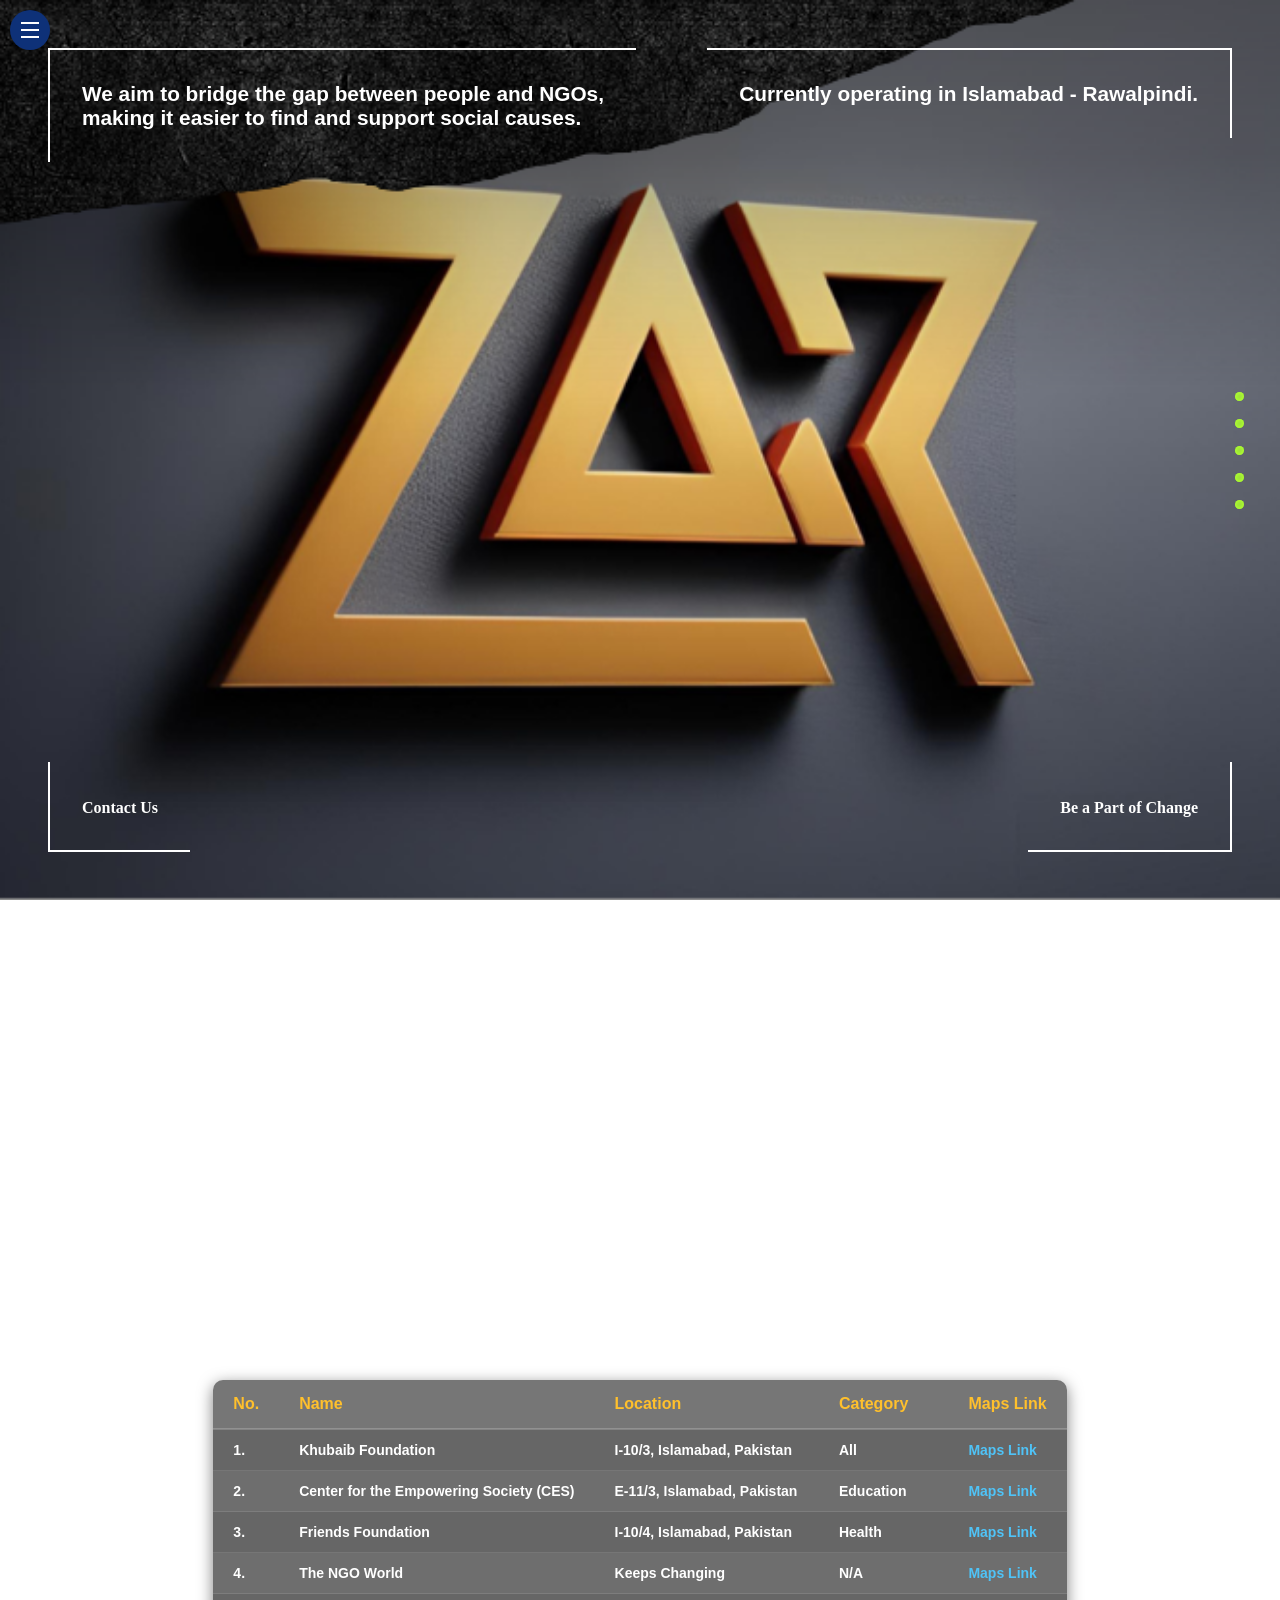
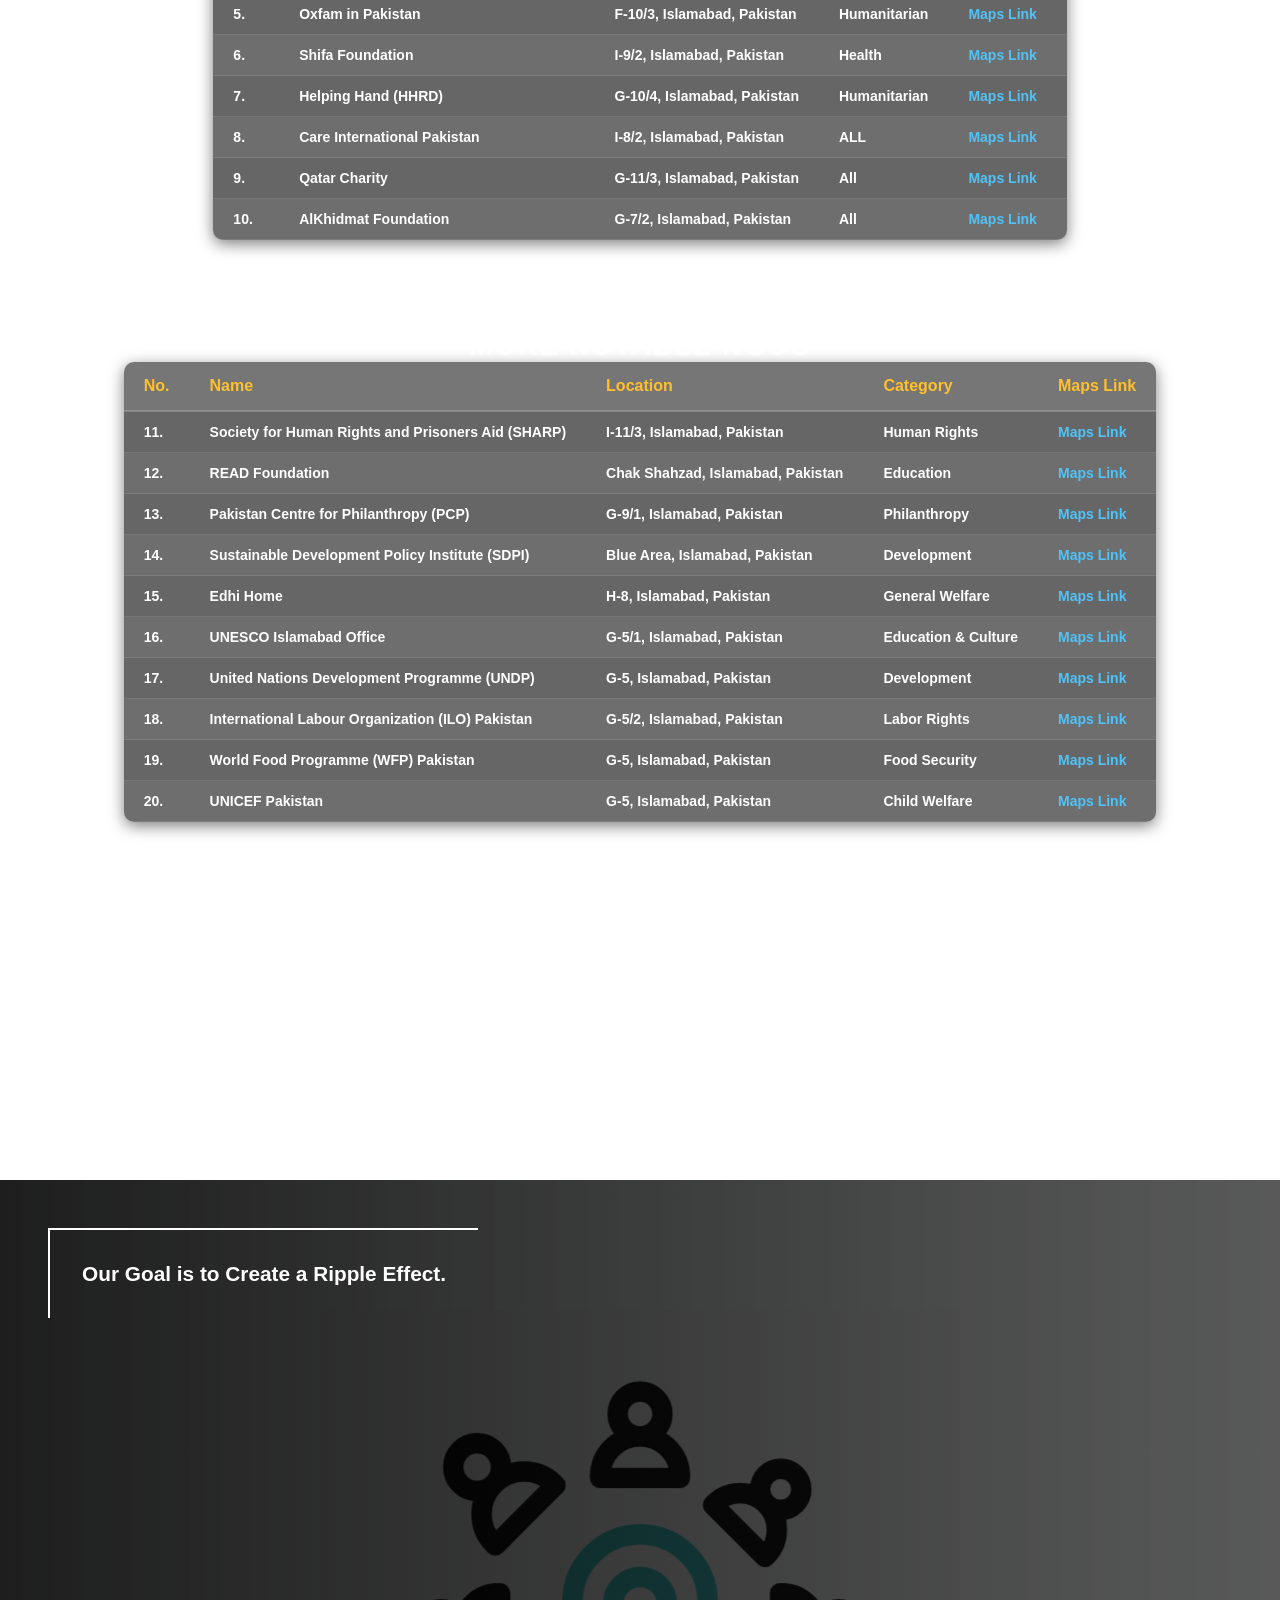
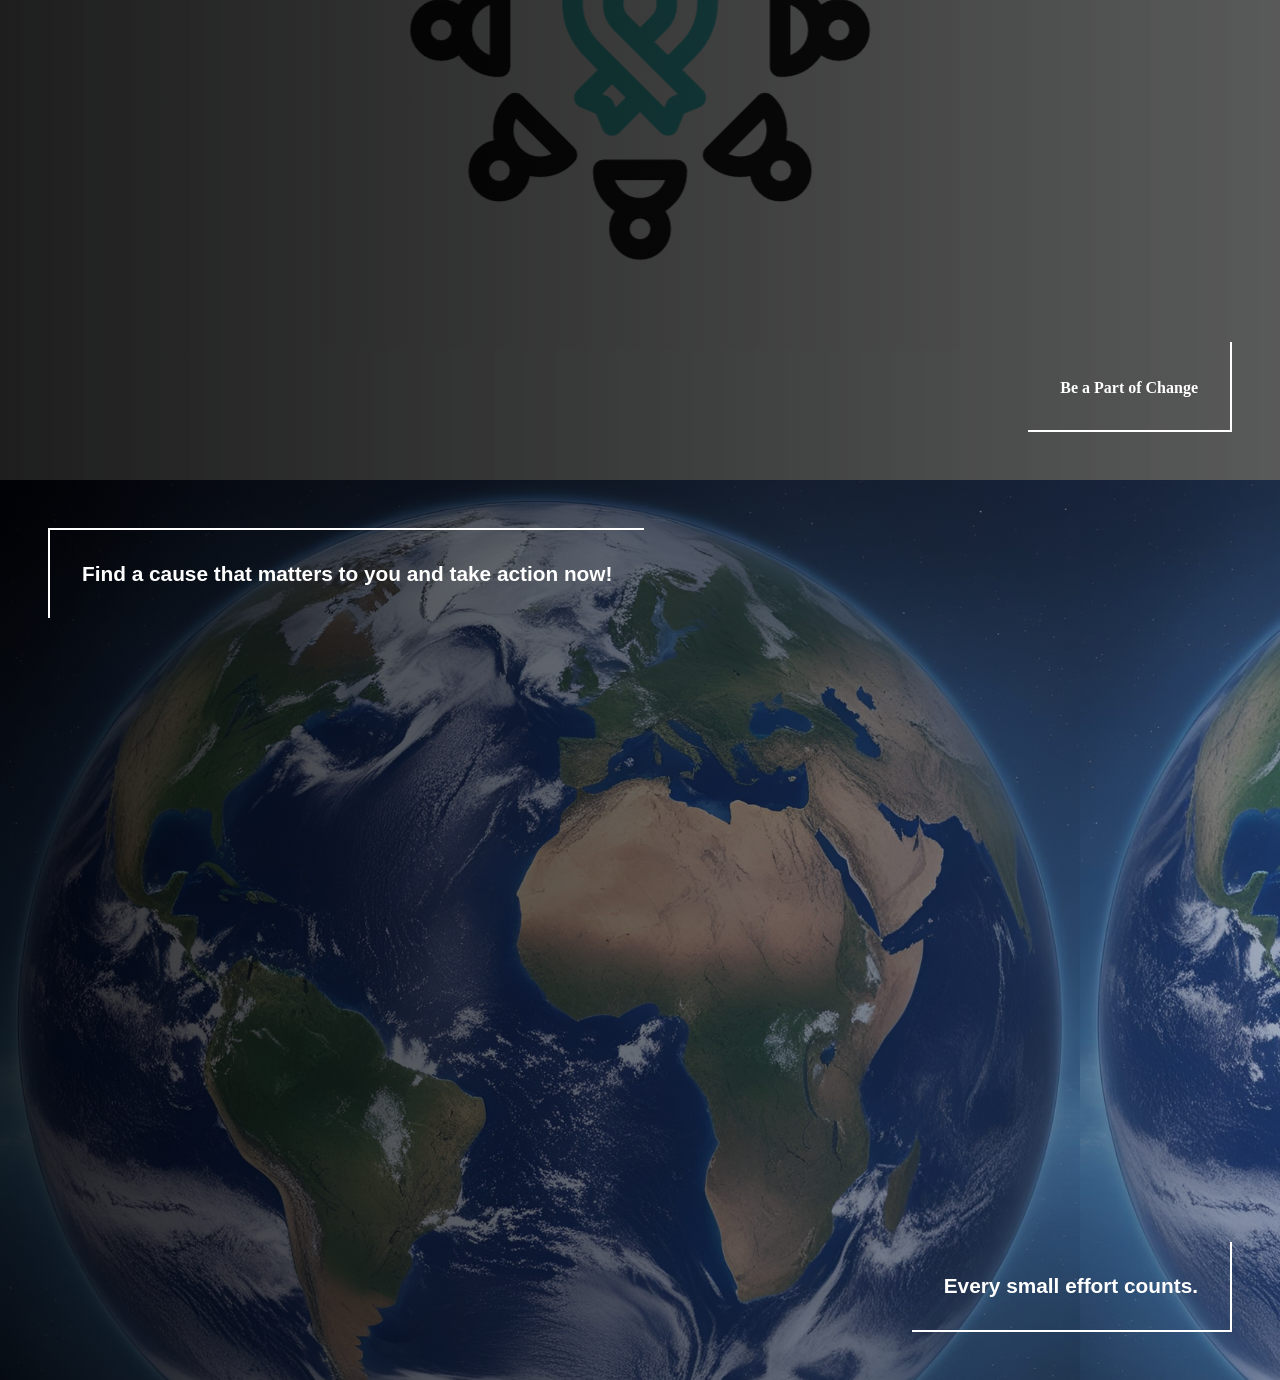
==== about.html @ ced17921 "deleted the pre version + updated the whole repo" ====
<!DOCTYPE html>
<html lang="en">
<head>

    <meta charset="UTF-8">
    <meta name="viewport" content="width=device-width, initial-scale=1.0">
    <title>Bunea Communidad</title>
    <link rel="shortcut icon" href="assets/favicon.png" type="image/x-icon">
    

    <!-- SIDE-BAR STYLING -->
    <style>

        body {
            font-family: Arial, sans-serif;
            margin: 0;
            padding: 0;
            /* background: linear-gradient(to right, rgba(0, 0, 0, 0.8), rgba(44, 43, 43, 0.469)), url('./dis-photo/dis-9.png'); */
            background-size: cover;
            background-position: center;
            background-attachment: fixed;
            color: white;
            min-height: 100vh;
            display: flex;
            flex-direction: column;
            overflow: hidden;
        }

        /* Toggle Button */
        .sidebar-toggle {
            position: fixed;
            left: 10px;
            top: 10px;
            background: #0E3178;
            border: none;
            border-radius: 50%;
            width: 40px;
            height: 40px;
            display: flex;
            align-items: center;
            justify-content: center;
            cursor: pointer;
            z-index: 1001;
            transition: background 0.3s;
        }

        .sidebar-toggle:hover {
            background: #34A853;
        }

        /* Sidebar */
        .sidebar {
            position: fixed;
            left: -60px;
            top: 75px;
            width: 60px;
            height: 45vh;
            background: linear-gradient(180deg, #0E3178, #34A853, #ffbf00);
            display: flex;
            flex-direction: column;
            align-items: center;
            padding-top: 20px;
            z-index: 1000;
            border-radius: 20px;
            transition: left 0.3s;
            animation: hover-animation 2s infinite;
        }

        .sidebar.active {
            left: 0;
        }

        .nav-link {
            color: white;
            text-decoration: none;
            font-size: 16px;
            margin: 15px 0;
            transition: 0.3s;
            display: flex;
            align-items: center;
            position: relative;
        }

        .nav-link svg {
            width: 24px;
            height: 24px;
        }

        .nav-link .tooltip {
            display: none;
            position: absolute;
            left: 100%;
            margin-left: 10px;
            background: rgba(255, 181, 33, 0.8);
            color: white;
            padding: 5px 10px;
            border-radius: 5px;
            white-space: nowrap;
            font-size: 14px;
            z-index: 1000;
            animation: hover-animation 1s infinite;
        }

        .nav-link:hover .tooltip {
            display: block;
        }

        .container1 {
            margin-left: 80px;
            padding: 40px;
            width: calc(100% - 80px);
            max-width: 850px;
            text-align: left;
        }

        .footer {
            position: fixed;
            bottom: 0;
            left: 0;
            width: 100%;
            background: linear-gradient(10deg,  #ffbf00, #0E3178, #34A853);
            color: white;
            text-align: center;
            padding: 15px 0;
            font-size: 18px;
            font-weight: bold;
            z-index: 1000;
            cursor: pointer;
            transition: background-color 0.3s;
            transform: translateY(0%);
            animation: hover-animation 3s infinite;
        }

        @keyframes hover-animation {
            0% {
                transform: translateY(0%);
            }
            50% {
                transform: translateY(2px);
            }
            100% {
                transform: translateY(0%);
            }
        }

        /* Responsive Design */
        @media (max-width: 768px) {
            .sidebar {
                width: 50px;
                padding-top: 15px;
                font-size: 14px;
                margin: 10px 0;
            }
            .container1 {
                margin-left: 60px;
                padding: 13px;
            }
            .footer {
                font-size: 16px;
            }
        }

        @media (max-width: 480px) {
            .sidebar {
                width: 40px;
                font-size: 12px;
                margin: 8px 0;
            }
            .container1 {
                margin-left: 50px;
                padding: 7px;
            }
            .footer {
                font-size: 14px;
            }
        }

    </style>


    <!-- MAIN BG STYLING -->
    <style>
        body, html {
            width: 100%;
            height: 100%;
            margin: 0;
            scroll-snap-type: y mandatory;
        }

        body {
            overflow-y: scroll;
        }

        .theIndex {
            font-size: 18px;
            position: fixed;
            right: 2em;
            height: 100%;
            display: flex;
            z-index: 999;
            flex-direction: column;
            row-gap: 1em;
            justify-content: center;

            a[data-scroll-spy] {
                display: block;
                margin-inline: auto;
                width: .5em;
                height: .5em;
                background-color: transparent;
                box-shadow: inset 3px 3px 5px greenyellow, inset -3px -3px 5px greenyellow;
                border-radius: 50%;
                transition: all .1s ease;
            }

            a.active {
                width: 1em;
                height: 1em;
            }
        }
        .container {
            min-height: 100vh;
            background-position: center;
            background-size: cover;
            scroll-snap-align: start;
            background-attachment: fixed;
        }

        .container-001 {
            background-image: url('fotos/img4.avif');
            position: relative;

            .box {
                position: absolute;
                width: fit-content;
                border-top: 2px solid white;
                border-left: 2px solid white;

                * {
                padding: 0;
                margin: 0;
                font-family: cursive;
                color: white;
                }

                h2 {
                padding: 2rem;
                font-size: 1.3rem;
                font-family:Helvetica, sans-serif;

                }
            }

            .box-top-left {
                left: 3rem;
                top: 3rem;
            }

            .box-top-right {
                right: 3rem;
                top: 3rem;
            }

            .box-top-right,
            .box-bottom-right {
                border-left: none;
                border-right: 2px solid white;
            }

            .box-bottom-left {
                left: 3rem;
            }

            .box-bottom-right {
                right: 3rem;
            }

            .box-bottom-left,
            .box-bottom-right {
                bottom: 3rem;
                border-top: none;
                border-bottom: 2px solid white;
            }
        }

        .container-001 p{
            font-size: 1.5rem;
            font-weight: bolder;
            line-height: 1.5;
            text-align: justify;
            -webkit-text-fill-color: #ffffff;
        }

        .container-002 {
            background-image: url('fotos/img4.avif');
            position: relative;

            .box {
                position: absolute;
                width: fit-content;
                border-top: 2px solid white;
                border-left: 2px solid white;

                * {
                padding: 0;
                margin: 0;
                font-family: cursive;
                color: white;
                }

                h2 {
                padding: 2rem;
                font-size: 1.3rem;
                font-family:Helvetica, sans-serif;

                }
            }

            .box-top-left {
                left: 3rem;
                top: 3rem;
            }

            .box-top-right {
                right: 3rem;
                top: 3rem;
            }

            .box-top-right,
            .box-bottom-right {
                border-left: none;
                border-right: 2px solid white;
            }

            .box-bottom-left {
                left: 3rem;
            }

            .box-bottom-right {
                right: 3rem;
            }

            .box-bottom-left,
            .box-bottom-right {
                bottom: 3rem;
                border-top: none;
                border-bottom: 2px solid white;
            }
        }

        .container-002 p{
            font-size: 1.5rem;
            font-weight: bolder;
            line-height: 1.5;
            text-align: justify;
            -webkit-text-fill-color: #ffffff;
        }

        .container-004 {
            background-image: url('fotos/img4.avif');
            position: relative;

            .box {
                position: absolute;
                width: fit-content;
                border-top: 2px solid rgb(255, 255, 255);
                border-left: 2px solid rgb(255, 255, 255);

                * {
                    padding: 0;
                    margin: 0;
                    font-family: cursive;
                    color: rgb(255, 255, 255);
                }

                h2 {
                    padding: 2rem;
                    font-size: 1.3rem;
                    font-family:Helvetica, sans-serif;
                }
            }

            .box-top-left {
                left: 3rem;
                top: 3rem;
            }

            .box-top-right {
                right: 3rem;
                top: 3rem;
            }

            .box-top-right,
            .box-bottom-right {
                border-left: none;
                border-right: 2px solid rgb(255, 255, 255);
            }

            .box-bottom-left {
                left: 3rem;
            }

            .box-bottom-right {
                right: 3rem;
            }

            .box-bottom-left,
            .box-bottom-right {
                bottom: 3rem;
                border-top: none;
                border-bottom: 2px solid rgb(255, 255, 255);
            }
        }

        .container-005 {
            background-image: url('fotos/img4.avif');
            position: relative;

            .box {
                position: absolute;
                width: fit-content;
                border-top: 2px solid white;
                border-left: 2px solid white;

                * {
                    padding: 0;
                    margin: 0;
                    font-family: cursive;
                    color: rgb(255, 255, 255);
                }

                h2 {
                padding: 2rem;
                font-size: 1.3rem;
                font-family:Helvetica, sans-serif;

                }
            }

            .box-top-left {
                left: 3rem;
                top: 3rem;
            }

            .box-top-right {
                right: 3rem;
                top: 3rem;
            }

            .box-top-right,
            .box-bottom-right {
                border-left: none;
                border-right: 2px solid white;
            }

            .box-bottom-left {
                left: 3rem;
            }

            .box-bottom-right {
                right: 3rem;
            }

            .box-bottom-left,
            .box-bottom-right {
                bottom: 3rem;
                border-top: none;
                border-bottom: 2px solid rgb(255, 255, 255);
            }
        }

        .container-001 {
            background-image: url('./assets/about-2.PNG');
        }

        .container-002 {
            background-image: url('./assets/table-bg.png');
        }

        .container-003 {
            background-image: url('./assets/table-bg.png'); 
        }

        .container-004{
            background: linear-gradient(to right, rgba(0, 0, 0, 0.8), rgba(44, 43, 43, 0.469)), url('./assets/ripple.gif');
            /* background-image: url('./assets/ripple.gif'); */
            /* background-size: 50%; */
            background-position: center;
            background-repeat: no-repeat;
        }
        
        .container-004::before {
            content: "";
            position: absolute;
            top: 0;
            left: 0;
            width: 100%;
            height: 100%;
            background-color: rgba(53, 54, 55, 0.541);
            mix-blend-mode: multiply;
        }

        .container-005{
            background: linear-gradient(to right, rgba(0, 0, 0, 0.8), rgba(51, 79, 113, 0.469)), url('./assets/earth.png');
            /* background-image: url('./assets/earth.png'); */
            /* background-position: center; */
            /* background-repeat: no-repeat;  */
        }

        @media (width <= 1000px) {
            html {
                font-size: 12px;
            }
            .theIndex {
                right: 28px;
            }
        }

        @media (width <= 600px) and (orientation: portrait){
            .container-001 {
                .box-bottom-left,
                .box-top-right {
                display: none;
                }
                .box-bottom-right {
                bottom: 5rem;
                }
            }
            .container {
                background-attachment: scroll;
            }
            .theIndex {
                width: fit-content;
                right: 1.5rem;
            }
        }

        .cta-button {
            display: inline-block;
            margin-top: 1rem;
            padding: 0.8rem 1.5rem;
            background-color: transparent;
            color: #232324;
            font-size: 1rem;
            border-radius: 5px;
            text-decoration: none;
            font-weight: bold;
            animation: hover-animation 2s infinite;
        }

        @keyframes hover-animation {
            0% {
                transform: translateY(0%);
            }
            50% {
                transform: translateY(2px);
            }
            100% {
                transform: translateY(0%);
            }
        }

        .cta-button:hover {
            color: black;
            background: linear-gradient(180deg, #0E3178, #34A853, #ffbf00);
            box-shadow: 0 3px 10px rgba(0, 0, 0, 0.2);
            cursor: pointer;
        }

    </style>


    <!-- TABLE STYLING -->
    <style>
        /* Center the table on the screen and add spacing */
        .container-002 {
            display: flex;
            flex-direction: column;
            align-items: center;
            justify-content: center;
            padding: 40px 20px;
            background-color: transparent; /* Transparent background */
        }

        /* Heading styling */
        .table-heading {
            padding-top: 50px;
            margin: auto;
            font-size: 28px;
            font-weight: bolder;
            color: #ffffff;
            text-align: center;
            text-transform: uppercase;
            letter-spacing: 1.5px;
        }

        /* Table styling */
        table {
            width: auto;
            margin: 0 auto;
            border-collapse: collapse;
            background-color: rgba(0, 0, 0, 0.6);
            color: #ffffff;
            font-family: Arial, sans-serif;
            box-shadow: 0 4px 15px rgba(0, 0, 0, 0.5);
            border-radius: 10px;
            overflow: hidden;
        }

        /* Table header styling */
        th {
            background-color: rgba(255, 255, 255, 0.1);
            color: #ffc02c;
            padding: 15px 20px;
            text-align: left;
            font-weight: bolder;
            font-size: 16px;
            border-bottom: 2px solid rgba(255, 255, 255, 0.2);
        }

        /* Table row styling */
        tr {
            border-bottom: 1px solid rgba(255, 255, 255, 0.1);
            transition: background-color 0.3s ease;
        }

        /* Alternate row background for better readability */
        tr:nth-child(even) {
            background-color: rgba(255, 255, 255, 0.05);
        }

        /* Table cell styling */
        td {
            padding: 12px 20px;
            text-align: left;
            font-size: 14px;
            font-weight: bold; 
        }

        /* Hover effect for rows */
        tr:hover {
            background-color: rgba(255, 255, 255, 0.1); /* Slight highlight on hover */
        }

        /* Link styling */
        a {
            color: #4fc3f7;
            text-decoration: none;
            transition: color 0.3s ease;
            font-weight: bold;
        }

        a:hover {
            color: #03a9f4;
        }

        @media (max-width: 768px) {
            table {
                width: 90%;
                margin: 20px auto;
            }

            th, td {
                padding: 10px 15px;
            }

            td:before {
                content: attr(data-label);
                position: absolute;
                left: 10px;
                width: 45%;
                padding-right: 10px;
                white-space: nowrap;
                text-align: left;
                font-weight: bold;
            }
        }
    </style>


    <!-- CURSOR COLOR SELECTION CHANGE -->
    <style>
        ::selection {
            background-color: rgb(255, 204, 112);
            color: #333;
        }

        /* For webkit browsers (Chrome, Safari) */
        ::-moz-selection {
            background-color: rgb(255, 204, 112);
            color: #333;
        }

        /* For Firefox */
        ::selection {
            background-color: rgb(255, 204, 112);
            color: #333;
        }

    </style>

    <!-- SCROLL BAR DESIGN -->
    <style>
        /* addign a cursor */
        * {
            cursor:-moz-grabbing;
        }

        /* Styling the scroll wheel */
        body {
            overflow-y: scroll;
            scrollbar-width: thin;
            scrollbar-color: rgb(50, 164, 58) rgb(200, 80, 192);
            scroll-behavior: smooth;
        }

        /* Chrome, Edge, Safari */
        ::-webkit-scrollbar{
            cursor: pointer;
            width: 15px; /* Thin scrollbar */
            border-radius: 5px;
            scroll-behavior: smooth;
        }

        ::-webkit-scrollbar-thumb {
            cursor:pointer;
            background-color: rgb(66, 248, 78);
            border-radius: 4px;
            scroll-behavior: smooth;
        }

        ::-webkit-scrollbar-track {
            background: rgb(65, 88, 208);
            scroll-behavior: smooth;
        }
    </style>

</head>
<body>

    <!-- TOGGLE BUTTON -->
    <button id="sidebar-toggle" class="sidebar-toggle">
        <svg xmlns="http://www.w3.org/2000/svg" viewBox="0 0 24 24" width="24" height="24">
            <path d="M3 4h18v2H3V4zm0 7h18v2H3v-2zm0 7h18v2H3v-2z" fill="white"/>
        </svg>
    </button>

    <!-- SIDEBAR -->
    <div class="sidebar" id="sidebar">

        <a href="index.html" class="nav-link">
            <svg xmlns="http://www.w3.org/2000/svg" viewBox="0 0 24 24" width="24" height="24">
                <path d="M12 2l-12 9h3v11h6v-7h6v7h6v-11h3z" fill="white"/>
            </svg>
            <span class="tooltip">Home</span>
        </a>

        <a href="about.html" class="nav-link">
            <svg xmlns="http://www.w3.org/2000/svg" viewBox="0 0 24 24" width="24" height="24">
                <path d="M12 12c2.21 0 4-1.79 4-4s-1.79-4-4-4-4 1.79-4 4 1.79 4 4 4zm0 2c-2.67 0-8 1.34-8 4v2h16v-2c0-2.66-5.33-4-8-4z" fill="white"/>
            </svg>
            <span class="tooltip">About</span>
        </a>
        
        <a href="past.html" class="nav-link">
            <svg xmlns="http://www.w3.org/2000/svg" viewBox="0 0 24 24" width="24" height="24">
                <path d="M3 11h18v2h-18v-2zm0 4h12v2h-12v-2zm0-8h18v2h-18v-2zm14 8h4v2h-4v-2z" fill="white"/>
            </svg>
            <span class="tooltip">Past Experiences</span>
        </a>

        <a href="home.html" class="nav-link">
            <svg xmlns="http://www.w3.org/2000/svg" viewBox="0 0 24 24" width="24" height="24">
                <path d="M12 2c5.52 0 10 4.48 10 10s-4.48 10-10 10-10-4.48-10-10 4.48-10 10-10zm-1 14h2v2h-2v-2zm0-10h2v8h-2v-8z" fill="white"/>
            </svg>
            <span class="tooltip">SDG's</span>
        </a>

        <a href="contact.html" class="nav-link">
            <svg xmlns="http://www.w3.org/2000/svg" viewBox="0 0 24 24" width="24" height="24">
                <path d="M21 6h-18c-1.1 0-2 .9-2 2v8c0 1.1.9 2 2 2h18c1.1 0 2-.9 2-2v-8c0-1.1-.9-2-2-2zm-2 4l-7 4-7-4v-2l7 4 7-4v2z" fill="white"/>
            </svg>
            <span class="tooltip">Contact</span>
        </a>
    </div>


    <aside class="theIndex">
        <a href="#container-1" data-scroll-spy class="dot-0"></a>
        <a href="#container-2" data-scroll-spy class="dot-1"></a>
        <a href="#container-3" data-scroll-spy class="dot-2"></a>
        <a href="#container-4" data-scroll-spy class="dot-3"></a>
        <a href="#container-5" data-scroll-spy class="dot-4"></a>
    </aside>
    
    <!-- About Page -->
    <section id="about" data-scroll-spy class="container-001 container">
        <div class="box-top-left box">
            <h2>We aim to bridge the gap between people and NGOs, <br> making it easier to find and support social causes.</h2>
        </div>
        <div class="box-bottom-left box">
            <h2>
                <a href="contact.html" class="cta-button">Contact Us</a>
            </h2>
        </div>
        <div class="box-top-right box">
            <h2>Currently operating in Islamabad - Rawalpindi.</h2>
        </div>
        <div class="box-bottom-right box">
            <h2>
                <a href="past.html" class="cta-button">Be a Part of Change</a>
            </h2>
        </div>

    </section>

    <!-- 2nd PAGE TABLE -->
    <section data-scroll-spy class="container-002 container">
        <h2 class="table-heading">Some Notable NGOs</h2>
        <table>
            <thead>
                <tr>
                    <th>No.</th>
                    <th>Name</th>
                    <th>Location</th>
                    <th>Category</th>
                    <th>Maps Link</th>
                </tr>
            </thead>
            <tbody>
                <tr>
                    <td>1.</td>
                    <td>Khubaib Foundation</td>
                    <td>I-10/3, Islamabad, Pakistan</td>
                    <td>All</td>
                    <td>
                        <a href="https://maps.app.goo.gl/uG7YB5uuJLS85i3P7" target="_blank">Maps Link</a>
                    </td>
                </tr>
                <tr>
                    <td>2.</td>
                    <td>Center for the Empowering Society (CES)</td>
                    <td>E-11/3, Islamabad, Pakistan</td>
                    <td>Education</td>
                    <td>
                        <a href="https://maps.app.goo.gl/84hC89HbsmyH4nuT9" target="_blank" rel="noopener noreferrer">Maps Link</a>
                    </td>
                </tr>
                <tr>
                    <td>3.</td>
                    <td>Friends Foundation</td>
                    <td>I-10/4, Islamabad, Pakistan</td>
                    <td>Health</td>
                    <td>
                        <a href="https://maps.app.goo.gl/qQFytbrDQiFG5SvX6" target="_blank" rel="noopener noreferrer">Maps Link</a>
                    </td>
                </tr>
                <tr>
                    <td>4.</td>
                    <td>The NGO World</td>
                    <td>Keeps Changing</td>
                    <td>N/A</td>
                    <td>
                        <a href="https://maps.app.goo.gl/MAwP5nPvWxvLgP3J6" target="_blank" rel="noopener noreferrer">Maps Link</a>
                    </td>
                </tr>
                <tr>
                    <td>5.</td>
                    <td>Oxfam in Pakistan</td>
                    <td>F-10/3, Islamabad, Pakistan</td>
                    <td>Humanitarian</td>
                    <td>
                        <a href="https://maps.app.goo.gl/WCaC5CCKbiYusTFP7" target="_blank" rel="noopener noreferrer">Maps Link</a>
                    </td>
                </tr>
                <tr>
                    <td>6.</td>
                    <td>Shifa Foundation</td>
                    <td>I-9/2, Islamabad, Pakistan</td>
                    <td>Health</td>
                    <td>
                        <a href="https://maps.app.goo.gl/YpDgBPDyBNDu8yd9A" target="_blank" rel="noopener noreferrer">Maps Link</a>
                    </td>
                </tr>
                <tr>
                    <td>7.</td>
                    <td>Helping Hand (HHRD)</td>
                    <td>G-10/4, Islamabad, Pakistan</td>
                    <td>Humanitarian</td>
                    <td>
                        <a href="https://maps.app.goo.gl/6H5vQmrxi6tWanYE7" target="_blank" rel="noopener noreferrer">Maps Link</a>
                    </td>
                </tr>
                <tr>
                    <td>8.</td>
                    <td>Care International Pakistan</td>
                    <td>I-8/2, Islamabad, Pakistan</td>
                    <td>ALL</td>
                    <td>
                        <a href="https://maps.app.goo.gl/G6VDaFzHXH1fa5Lg9" target="_blank" rel="noopener noreferrer">Maps Link</a>
                    </td>
                </tr>
                <tr>
                    <td>9.</td>
                    <td>Qatar Charity</td>
                    <td>G-11/3, Islamabad, Pakistan</td>
                    <td>All</td>
                    <td>
                        <a href="https://maps.app.goo.gl/PEZamNQHt9M8iW1s6" target="_blank" rel="noopener noreferrer">Maps Link</a>
                    </td>
                </tr>
                <tr>
                    <td>10.</td>
                    <td>AlKhidmat Foundation</td>
                    <td>G-7/2, Islamabad, Pakistan</td>
                    <td>All</td>
                    <td>
                        <a href="https://maps.app.goo.gl/F58j3jXFnTYzEbot7" target="_blank" rel="noopener noreferrer">Maps Link</a>
                    </td>
                </tr>
            </tbody>
        </table>
    </section>

    <!-- 3rd PAGE TABLE -->
    <section data-scroll-spy class="container-003 container">
        <h2 class="table-heading">More Notable NGOs</h2>
        <table>
            <thead>
                <tr>
                    <th>No.</th>
                    <th>Name</th>
                    <th>Location</th>
                    <th>Category</th>
                    <th>Maps Link</th>
                </tr>
            </thead>
            <tbody>
                <tr>
                    <td>11.</td>
                    <td>Society for Human Rights and Prisoners Aid (SHARP)</td>
                    <td>I-11/3, Islamabad, Pakistan</td>
                    <td>Human Rights</td>
                    <td>
                        <a href="https://maps.app.goo.gl/Xua2FpV8kdKyvqVm7" target="_blank" rel="noopener noreferrer">Maps Link</a>
                    </td>
                </tr>
                <tr>
                    <td>12.</td>
                    <td>READ Foundation</td>
                    <td>Chak Shahzad, Islamabad, Pakistan</td>
                    <td>Education</td>
                    <td>
                        <a href="https://maps.app.goo.gl/4gF91xMGgVdDZTdC8" target="_blank" rel="noopener noreferrer">Maps Link</a>
                    </td>
                </tr>
                <tr>
                    <td>13.</td>
                    <td>Pakistan Centre for Philanthropy (PCP)</td>
                    <td>G-9/1, Islamabad, Pakistan</td>
                    <td>Philanthropy</td>
                    <td>
                        <a href="https://maps.app.goo.gl/ky3GEqocqnjgVToHA" target="_blank" rel="noopener noreferrer">Maps Link</a>
                    </td>
                </tr>
                <tr>
                    <td>14.</td>
                    <td>Sustainable Development Policy Institute (SDPI)</td>
                    <td>Blue Area, Islamabad, Pakistan</td>
                    <td>Development</td>
                    <td>
                        <a href="https://maps.app.goo.gl/BrMh7FjXQY3HHMj36" target="_blank" rel="noopener noreferrer">Maps Link</a>
                    </td>
                </tr>
                <tr>
                    <td>15.</td>
                    <td>Edhi Home</td>
                    <td>H-8, Islamabad, Pakistan</td>
                    <td>General Welfare</td>
                    <td>
                        <a href="https://maps.app.goo.gl/KWNA5dA8rmcGdkB88" target="_blank" rel="noopener noreferrer">Maps Link</a>
                    </td>
                </tr>
                <tr>
                    <td>16.</td>
                    <td>UNESCO Islamabad Office</td>
                    <td>G-5/1, Islamabad, Pakistan</td>
                    <td>Education & Culture</td>
                    <td>
                        <a href="https://maps.app.goo.gl/qghapXdmFk643EzUA" target="_blank" rel="noopener noreferrer">Maps Link</a>
                    </td>
                </tr>
                <tr>
                    <td>17.</td>
                    <td>United Nations Development Programme (UNDP)</td>
                    <td>G-5, Islamabad, Pakistan</td>
                    <td>Development</td>
                    <td>
                        <a href="https://maps.app.goo.gl/dJJfENZ1Xgyaz1TM7" target="_blank" rel="noopener noreferrer">Maps Link</a>
                    </td>
                </tr>
                <tr>
                    <td>18.</td>
                    <td>International Labour Organization (ILO) Pakistan</td>
                    <td>G-5/2, Islamabad, Pakistan</td>
                    <td>Labor Rights</td>
                    <td>
                        <a href="https://maps.app.goo.gl/aWS9qGw5dcaZgX2e9" target="_blank" rel="noopener noreferrer">Maps Link</a>
                    </td>
                </tr>
                <tr>
                    <td>19.</td>
                    <td>World Food Programme (WFP) Pakistan</td>
                    <td>G-5, Islamabad, Pakistan</td>
                    <td>Food Security</td>
                    <td>
                        <a href="https://maps.app.goo.gl/bXbxQyENWwCgN5WSA" target="_blank" rel="noopener noreferrer">Maps Link</a>
                    </td>
                </tr>
                <tr>
                    <td>20.</td>
                    <td>UNICEF Pakistan</td>
                    <td>G-5, Islamabad, Pakistan</td>
                    <td>Child Welfare</td>
                    <td>
                        <a href="https://maps.app.goo.gl/eSawAnzAhDLnkxdJ9" target="_blank" rel="noopener noreferrer">Maps Link</a>
                    </td>
                </tr>
            </tbody>
        </table>
    </section>

    <!-- MISSION STATEMENT -->
    <section data-scroll-spy class="container-004 container">
        
        <div class="box-top-left box">
            <h2>Our Goal is to Create a Ripple Effect.</h2>
        </div>
        
        <div class="box-bottom-right box">
            <h2>
                <a href="past.html" class="cta-button">Be a Part of Change</a>
            </h2>
        </div>

    </section>

    <!--  CALL TO ACTION -->
    <section data-scroll-spy class="container-005 container">
        
        <div class="box-top-left box">
            <h2>Find a cause that matters to you and take action now!</h2>
        </div>
        
        <div class="box-bottom-right box">
            <h2>
                Every small effort counts.
            </h2>
        </div>

    </section>


    <!-- ========================= [JS BELOW] ========================= -->


    <!-- SMOOTH SCROLLING -->
    <script>
        const d = document;

        d.addEventListener("DOMContentLoaded", e => {
            scrollSpy();
        });

        function scrollSpy() {
            let $imgs = d.querySelectorAll("section[data-scroll-spy]");

            let observador = new IntersectionObserver(cb, { threshold: 0.5 });

            function cb(entries) {
                entries.forEach(entry => {
                    const id = entry.target.getAttribute("id");

                    if (entry.isIntersecting) {
                        d.querySelector(`a[data-scroll-spy][href='#${id}']`).classList.add("active");
                    } else {
                        d.querySelector(`a[data-scroll-spy][href='#${id}']`).classList.remove("active");
                    }
                });
            }

            $imgs.forEach(img => observador.observe(img));
        }
    </script>

    <!-- TOGGLE SECTION -->
    <script>
        const sidebarToggle = document.getElementById('sidebar-toggle');
        const sidebar = document.getElementById('sidebar');

        // HANDLE INSIDE CLICK (P(E))
        sidebarToggle.addEventListener('click', (event) => {
            event.stopPropagation(); // Prevents immediate closing when clicking the toggle button
            sidebar.classList.toggle('active');
        });

        // HANDLE OUTSIDE CLICK ( 1 - P(E))
        document.addEventListener('click', (event) => {
            if (!sidebar.contains(event.target) && !sidebarToggle.contains(event.target)) {
                sidebar.classList.remove('active');
            }
        });
    </script>


    <!-- STOP RIGHT CLICK. -->
    <script>
        document.addEventListener("contextmenu", function(event) {
            event.preventDefault();
        });
    </script>

    <!-- DISABLE ALL THE KEYBOARD SHORTCUTS [FOR NON TECHNICAL PEOPLE, TECHNICAL PEOPLE DO HAVE ACCESS USING ADVANCE TOOLS] -->
    <script>
        document.addEventListener("keydown", function(event) {
            if (event.ctrlKey && (event.key === "u" || event.key === "s" || event.key === "i" || event.key === "j")) {
                event.preventDefault();
            }
            if (event.key === "F12") {
                event.preventDefault();
            }
        });

        document.addEventListener("keydown", function(event) {
            if (
                (event.ctrlKey && event.shiftKey && (event.key === "I" || event.key === "J" || event.key === "C")) || // Ctrl+Shift+I/J/C
                (event.ctrlKey && event.key === "U") || // Ctrl+U
                (event.key === "F12") // F12
            ) {
                event.preventDefault();
            }
        });
    </script>

    <!-- FOR SEO -->
    <script type="application/ld+json">
        {
            "@context": "https://schema.org",
            "@type": "WebSite",
            "name": "NGO Finder",
            "url": "https://yourwebsite.com",
            "description": "Find trusted NGOs for your community service coursework. Explore NGOs aligned with SDGs, current issues, and impactful projects by NUCES students. Start making a difference today!",
            "potentialAction": {
                "@type": "SearchAction",
                "target": "https://yourwebsite.com/search?q={search_term}",
                "query-input": "required name=search_term"
            }
        }
    </script>


</body>
</html>
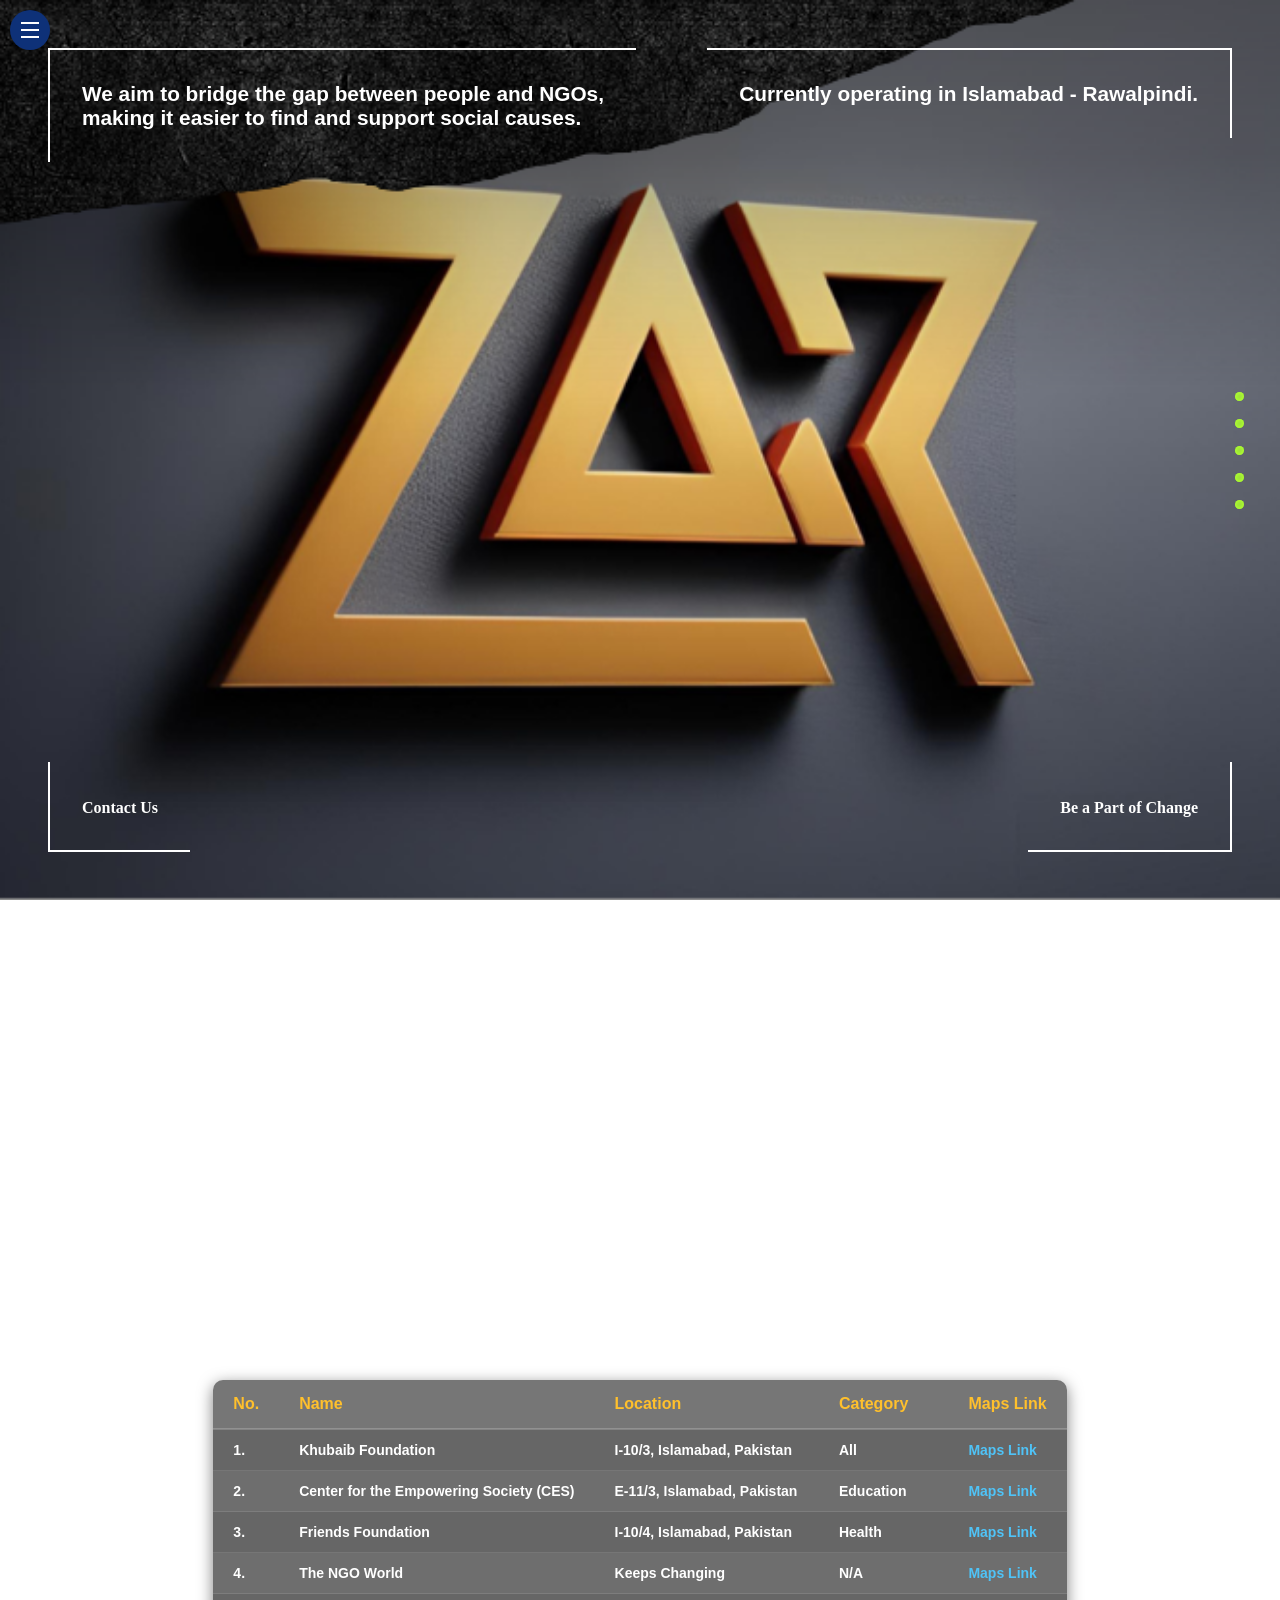
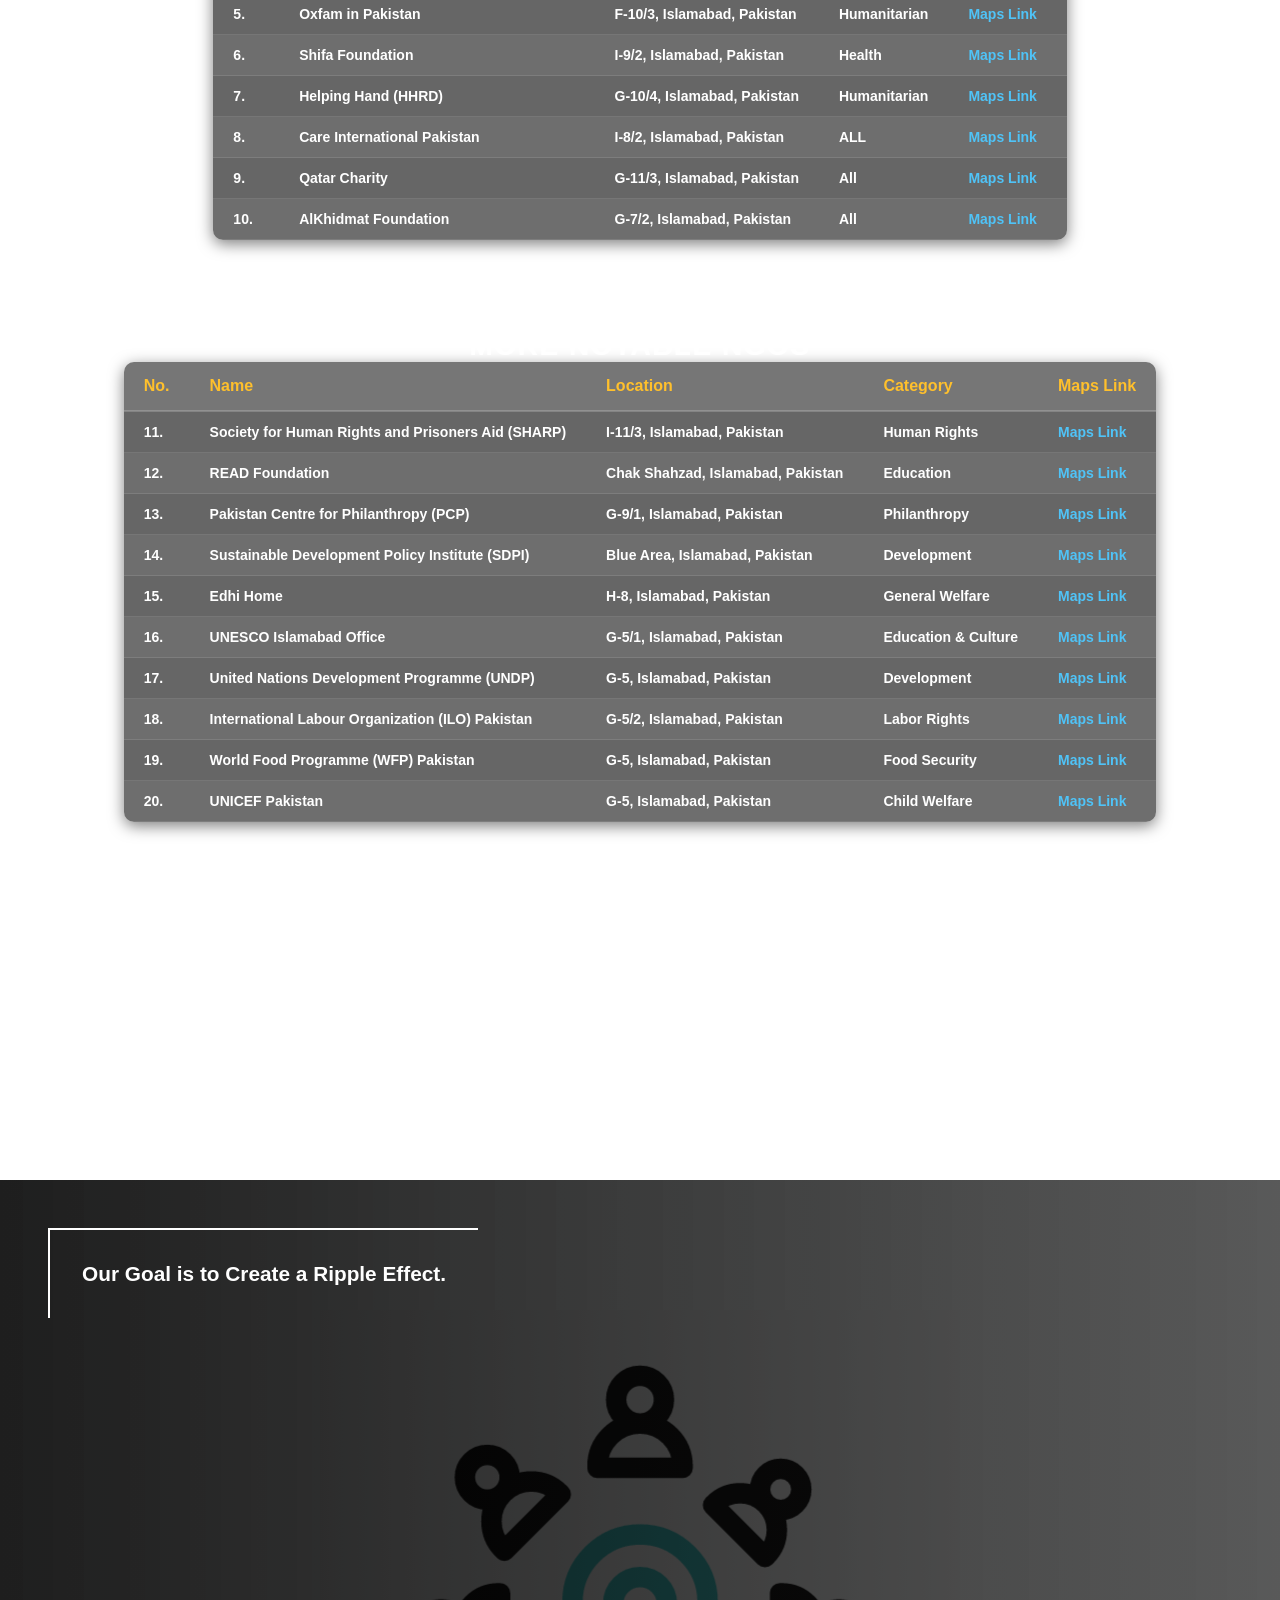
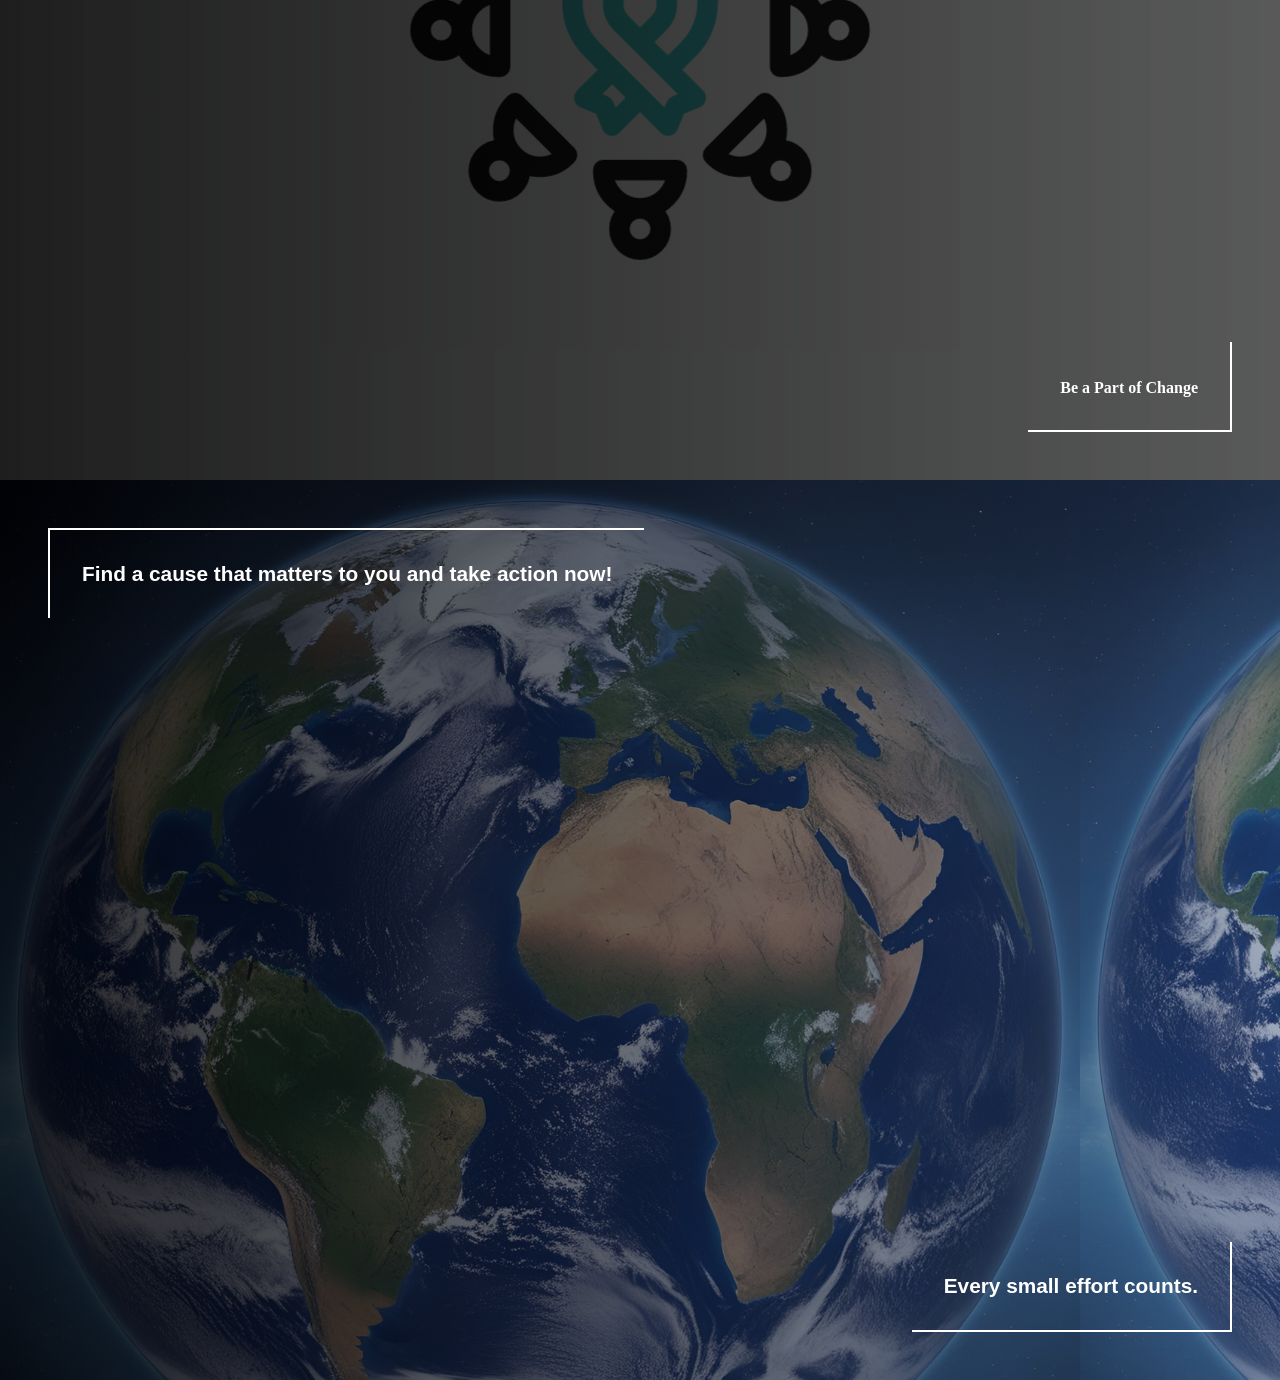
==== commit 5e6fceeb: "uploading with some minor changes with seo" ====
--- a/about.html
+++ b/about.html
@@ -4,8 +4,35 @@
 
     <meta charset="UTF-8">
     <meta name="viewport" content="width=device-width, initial-scale=1.0">
-    <title>Bunea Communidad</title>
-    <link rel="shortcut icon" href="assets/favicon.png" type="image/x-icon">
+    <title>Buena-Comunidad</title>
+
+    <!-- SEO -->
+    <title>Buena Comunidad - Find Trusted NGOs for Community Service</title>
+    <meta name="description" content="Buena Comunidad helps students find trusted NGOs for community service. Explore NGOs aligned with SDGs, current issues, and impactful projects. Start making a difference today!">
+    <meta name="keywords" content="NGOs, community service, SDGs, trusted NGOs, NGO finder, social work, volunteer opportunities, Buena Comunidad">
+    <meta name="author" content="Abdul Ahad">
+
+    <!-- JSON-LD Structured Data -->
+    <script type="application/ld+json">
+        {
+        "@context": "https://schema.org",
+        "@type": "WebSite",
+        "name": "Buena Comunidad",
+        "url": "https://abdulahad968.github.io/Buena-Comunidad/",
+        "description": "Buena Comunidad helps students find trusted NGOs for community service. Explore NGOs aligned with SDGs, current issues, and impactful projects. Start making a difference today!",
+        "potentialAction": {
+            "@type": "SearchAction",
+            "target": "https://abdulahad968.github.io/Buena-Comunidad/search?q={search_term}",
+            "query-input": "required name=search_term"
+        }
+        }
+    </script>
+
+    <!-- CANONICAL URL -->
+    <link rel="canonical" href="https://abdulahad968.github.io/Buena-Comunidad/">
+
+    <!-- FAVICON -->
+    <link rel="icon" type="image/png/gif" href="./assets/partners.png">
     
 
     <!-- SIDE-BAR STYLING -->
@@ -1142,22 +1169,6 @@
         });
     </script>
 
-    <!-- FOR SEO -->
-    <script type="application/ld+json">
-        {
-            "@context": "https://schema.org",
-            "@type": "WebSite",
-            "name": "NGO Finder",
-            "url": "https://yourwebsite.com",
-            "description": "Find trusted NGOs for your community service coursework. Explore NGOs aligned with SDGs, current issues, and impactful projects by NUCES students. Start making a difference today!",
-            "potentialAction": {
-                "@type": "SearchAction",
-                "target": "https://yourwebsite.com/search?q={search_term}",
-                "query-input": "required name=search_term"
-            }
-        }
-    </script>
-
 
 </body>
 </html>
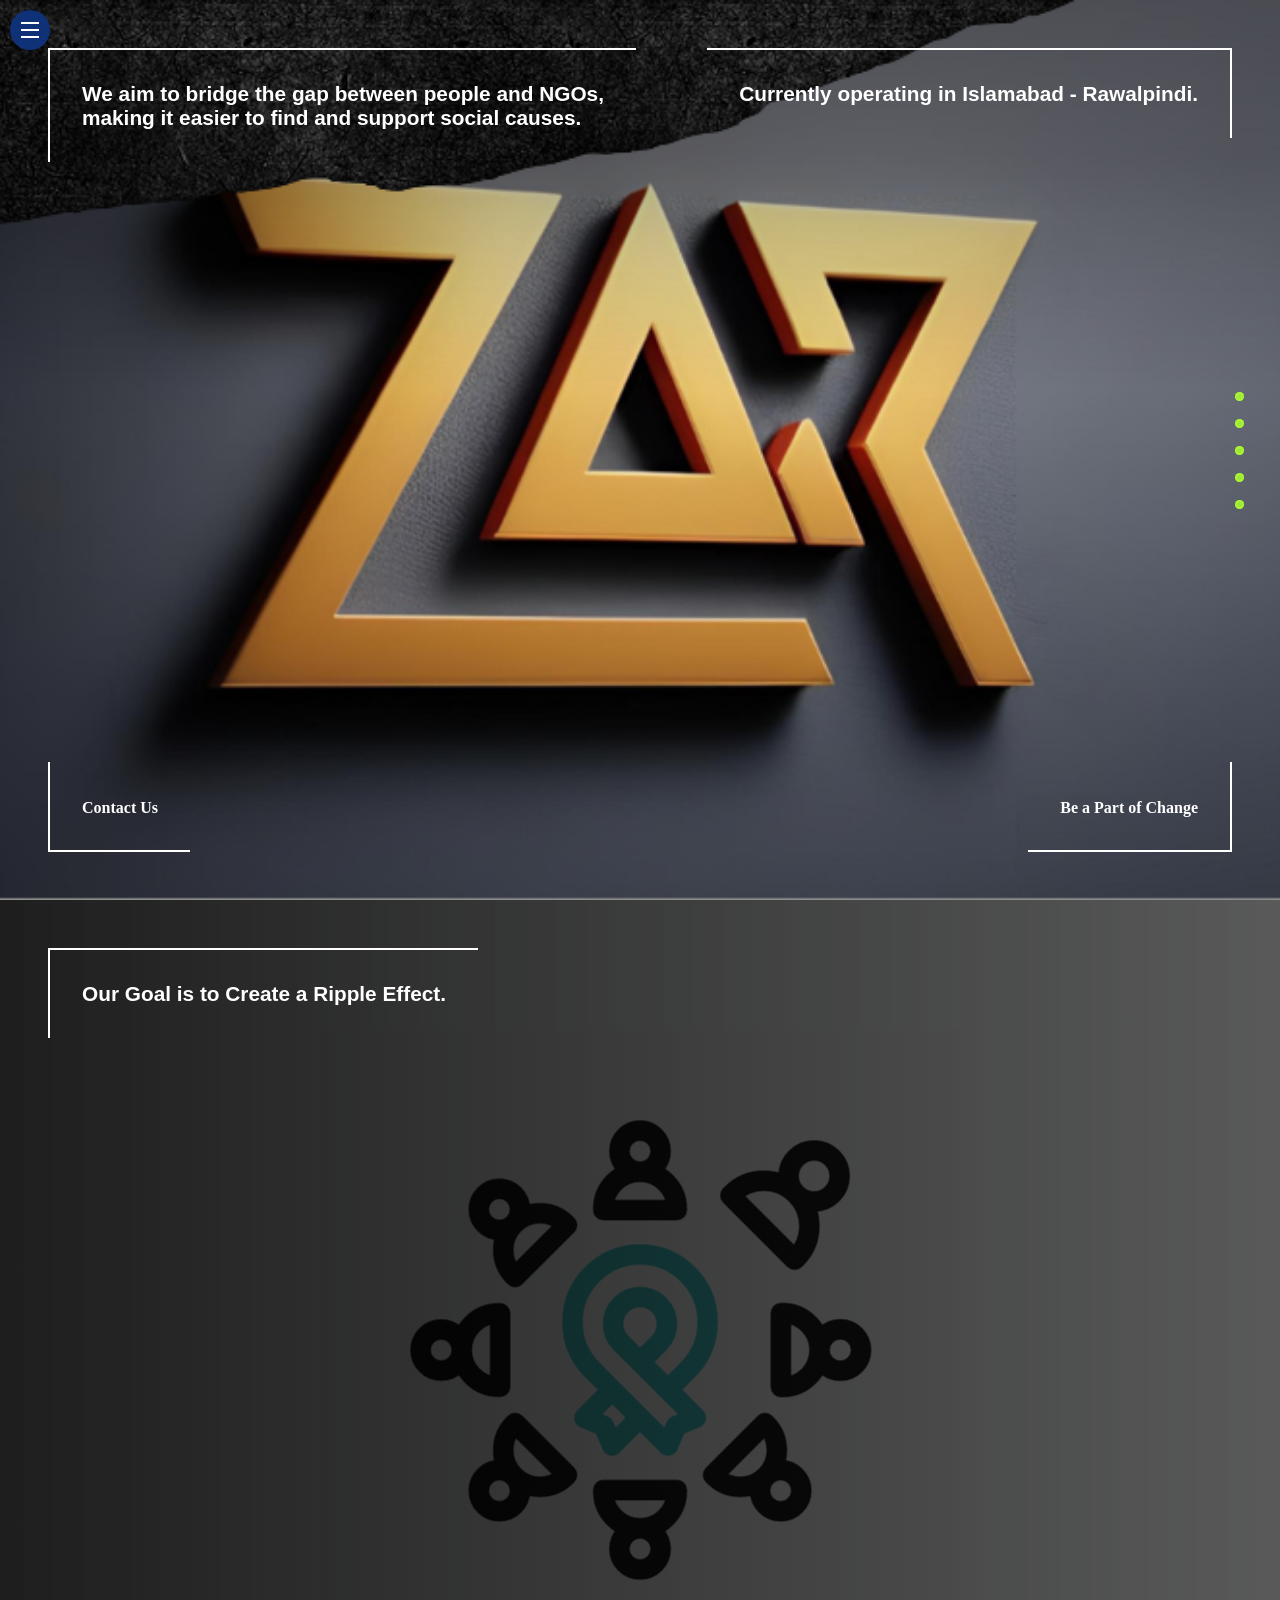
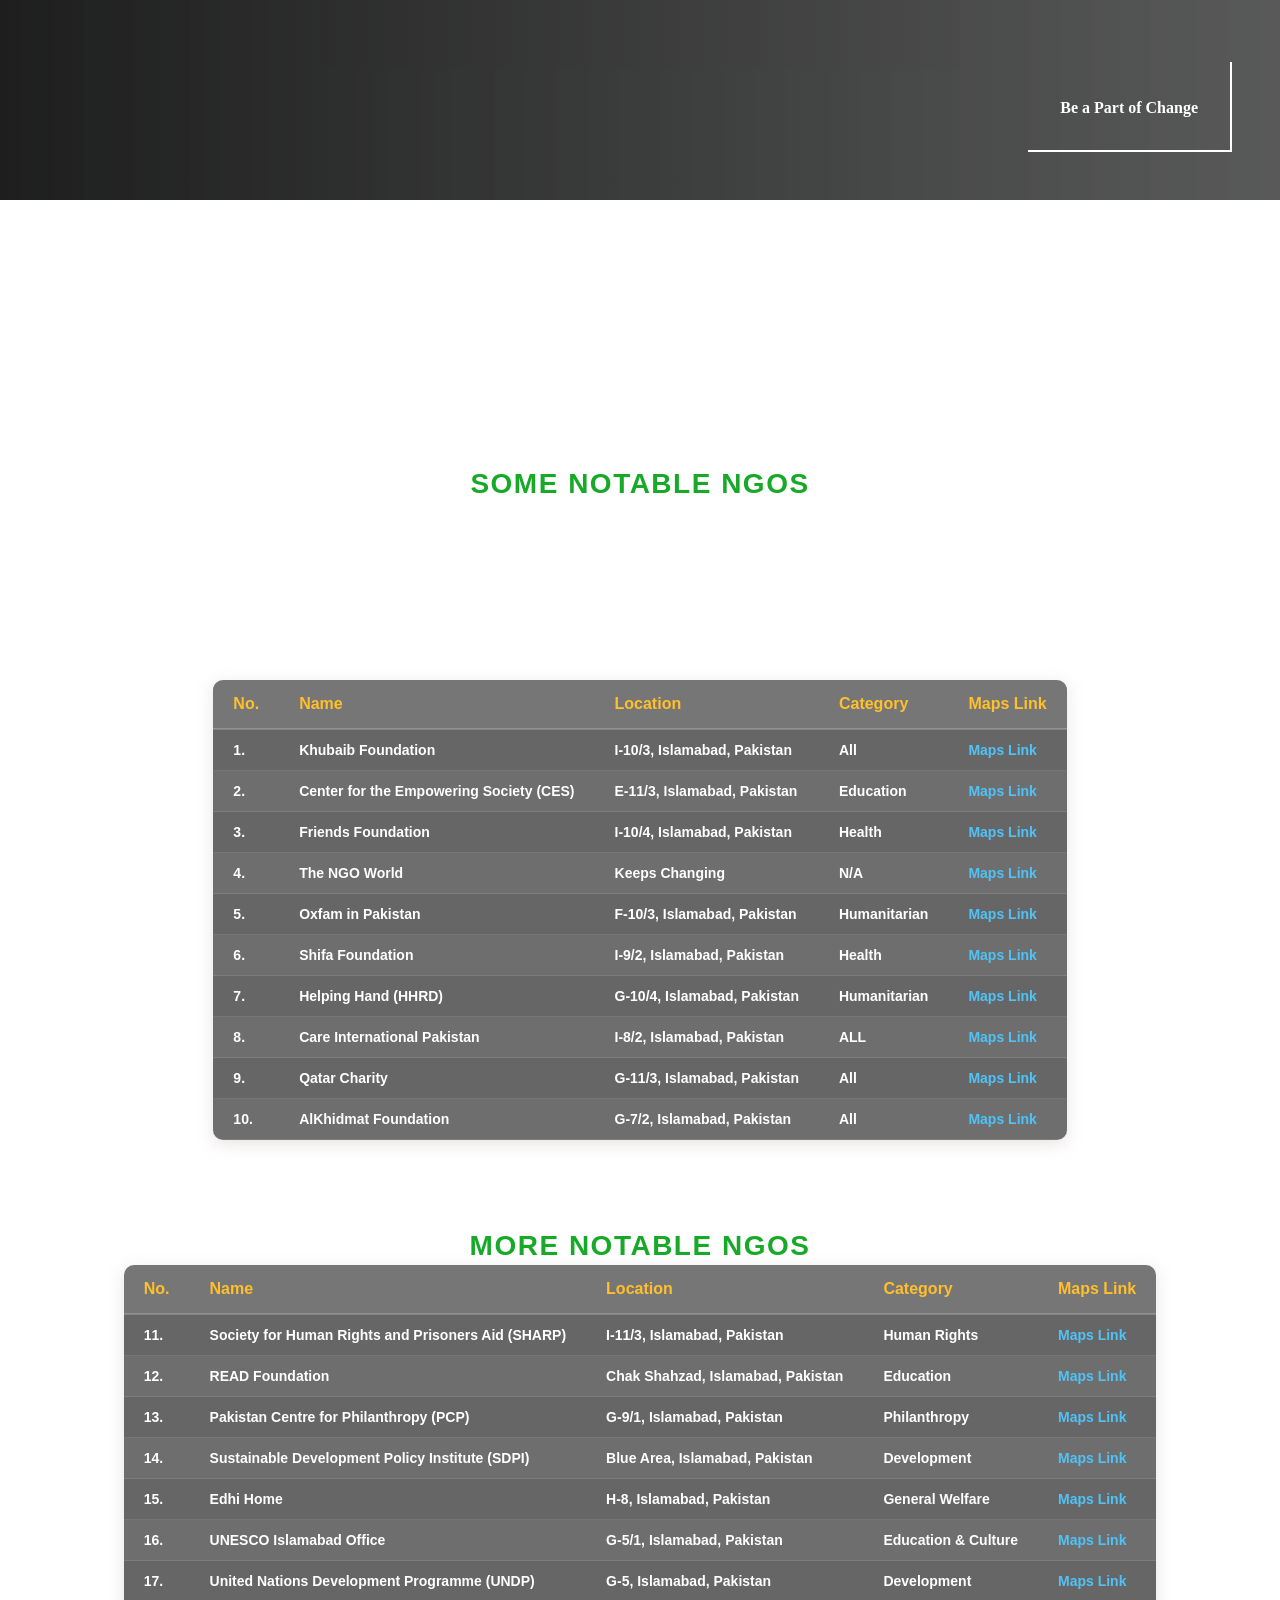
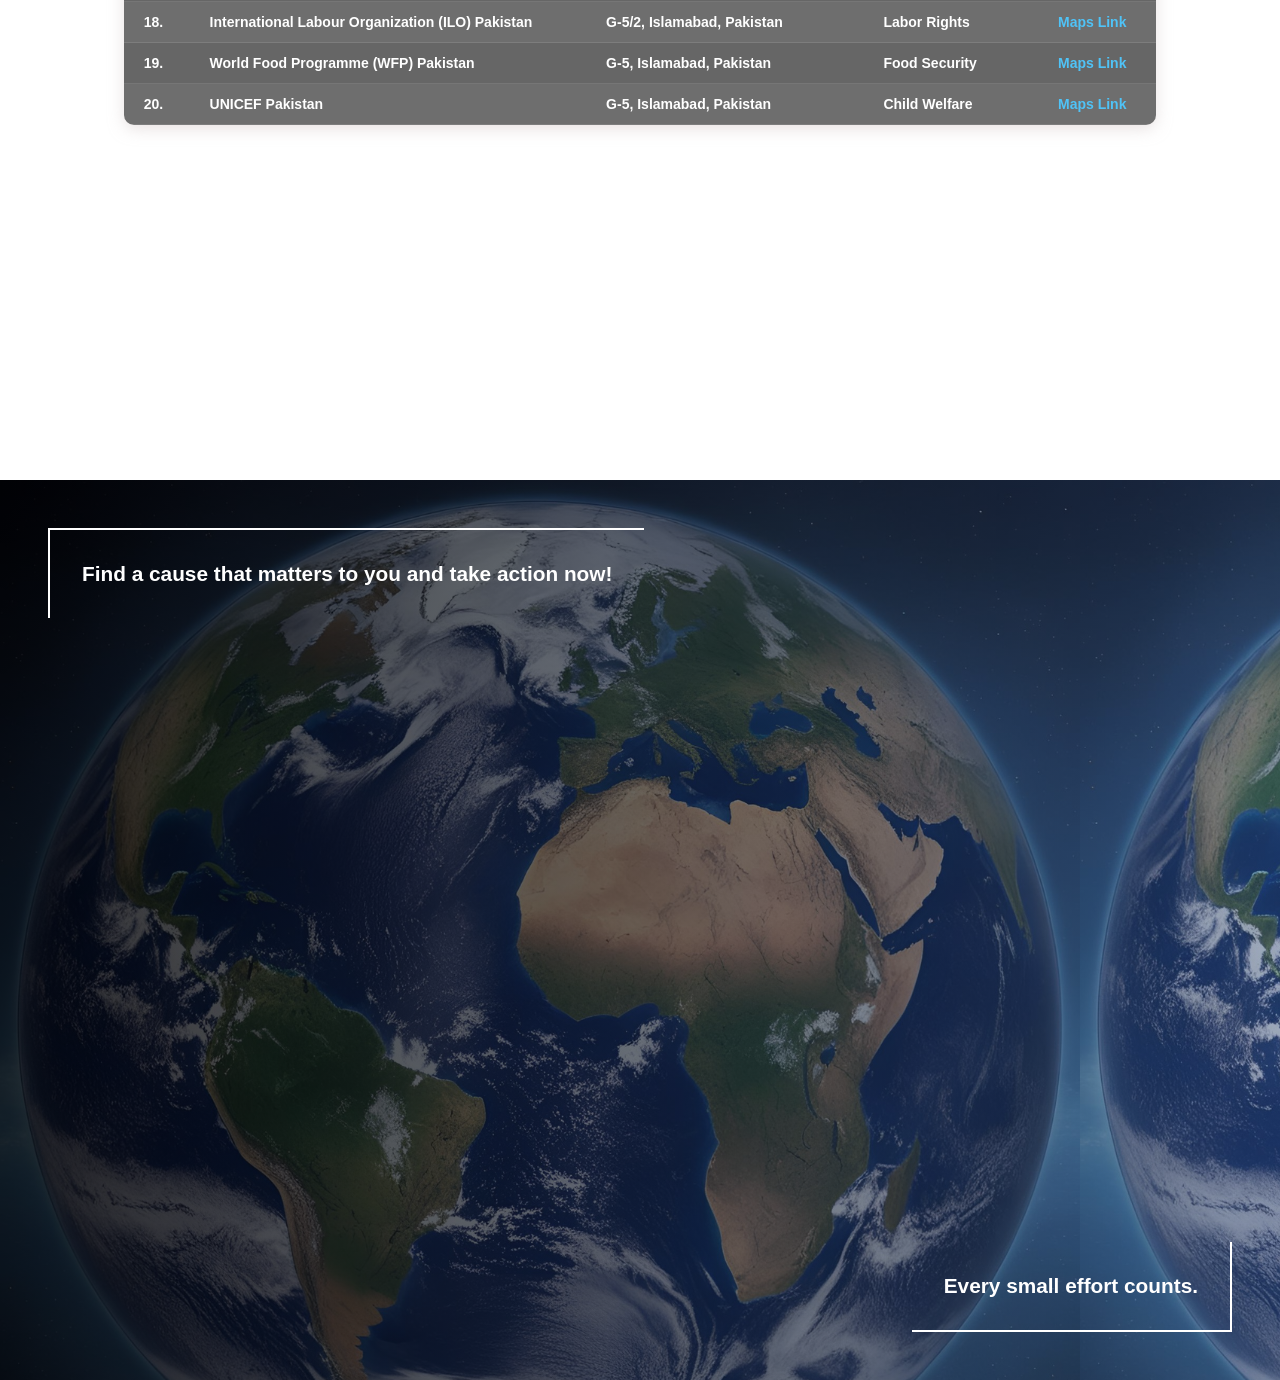
==== commit b3e49fa5: "fixed some disruptions + change OSM-API script" ====
--- a/about.html
+++ b/about.html
@@ -615,7 +615,8 @@
             margin: auto;
             font-size: 28px;
             font-weight: bolder;
-            color: #ffffff;
+            color: #18a929;
+            padding-bottom: 3px;
             text-align: center;
             text-transform: uppercase;
             letter-spacing: 1.5px;
@@ -629,7 +630,7 @@
             background-color: rgba(0, 0, 0, 0.6);
             color: #ffffff;
             font-family: Arial, sans-serif;
-            box-shadow: 0 4px 15px rgba(0, 0, 0, 0.5);
+            box-shadow: 0 4px 15px rgba(211, 200, 200, 0.5);
             border-radius: 10px;
             overflow: hidden;
         }
@@ -841,222 +842,6 @@
 
     </section>
 
-    <!-- 2nd PAGE TABLE -->
-    <section data-scroll-spy class="container-002 container">
-        <h2 class="table-heading">Some Notable NGOs</h2>
-        <table>
-            <thead>
-                <tr>
-                    <th>No.</th>
-                    <th>Name</th>
-                    <th>Location</th>
-                    <th>Category</th>
-                    <th>Maps Link</th>
-                </tr>
-            </thead>
-            <tbody>
-                <tr>
-                    <td>1.</td>
-                    <td>Khubaib Foundation</td>
-                    <td>I-10/3, Islamabad, Pakistan</td>
-                    <td>All</td>
-                    <td>
-                        <a href="https://maps.app.goo.gl/uG7YB5uuJLS85i3P7" target="_blank">Maps Link</a>
-                    </td>
-                </tr>
-                <tr>
-                    <td>2.</td>
-                    <td>Center for the Empowering Society (CES)</td>
-                    <td>E-11/3, Islamabad, Pakistan</td>
-                    <td>Education</td>
-                    <td>
-                        <a href="https://maps.app.goo.gl/84hC89HbsmyH4nuT9" target="_blank" rel="noopener noreferrer">Maps Link</a>
-                    </td>
-                </tr>
-                <tr>
-                    <td>3.</td>
-                    <td>Friends Foundation</td>
-                    <td>I-10/4, Islamabad, Pakistan</td>
-                    <td>Health</td>
-                    <td>
-                        <a href="https://maps.app.goo.gl/qQFytbrDQiFG5SvX6" target="_blank" rel="noopener noreferrer">Maps Link</a>
-                    </td>
-                </tr>
-                <tr>
-                    <td>4.</td>
-                    <td>The NGO World</td>
-                    <td>Keeps Changing</td>
-                    <td>N/A</td>
-                    <td>
-                        <a href="https://maps.app.goo.gl/MAwP5nPvWxvLgP3J6" target="_blank" rel="noopener noreferrer">Maps Link</a>
-                    </td>
-                </tr>
-                <tr>
-                    <td>5.</td>
-                    <td>Oxfam in Pakistan</td>
-                    <td>F-10/3, Islamabad, Pakistan</td>
-                    <td>Humanitarian</td>
-                    <td>
-                        <a href="https://maps.app.goo.gl/WCaC5CCKbiYusTFP7" target="_blank" rel="noopener noreferrer">Maps Link</a>
-                    </td>
-                </tr>
-                <tr>
-                    <td>6.</td>
-                    <td>Shifa Foundation</td>
-                    <td>I-9/2, Islamabad, Pakistan</td>
-                    <td>Health</td>
-                    <td>
-                        <a href="https://maps.app.goo.gl/YpDgBPDyBNDu8yd9A" target="_blank" rel="noopener noreferrer">Maps Link</a>
-                    </td>
-                </tr>
-                <tr>
-                    <td>7.</td>
-                    <td>Helping Hand (HHRD)</td>
-                    <td>G-10/4, Islamabad, Pakistan</td>
-                    <td>Humanitarian</td>
-                    <td>
-                        <a href="https://maps.app.goo.gl/6H5vQmrxi6tWanYE7" target="_blank" rel="noopener noreferrer">Maps Link</a>
-                    </td>
-                </tr>
-                <tr>
-                    <td>8.</td>
-                    <td>Care International Pakistan</td>
-                    <td>I-8/2, Islamabad, Pakistan</td>
-                    <td>ALL</td>
-                    <td>
-                        <a href="https://maps.app.goo.gl/G6VDaFzHXH1fa5Lg9" target="_blank" rel="noopener noreferrer">Maps Link</a>
-                    </td>
-                </tr>
-                <tr>
-                    <td>9.</td>
-                    <td>Qatar Charity</td>
-                    <td>G-11/3, Islamabad, Pakistan</td>
-                    <td>All</td>
-                    <td>
-                        <a href="https://maps.app.goo.gl/PEZamNQHt9M8iW1s6" target="_blank" rel="noopener noreferrer">Maps Link</a>
-                    </td>
-                </tr>
-                <tr>
-                    <td>10.</td>
-                    <td>AlKhidmat Foundation</td>
-                    <td>G-7/2, Islamabad, Pakistan</td>
-                    <td>All</td>
-                    <td>
-                        <a href="https://maps.app.goo.gl/F58j3jXFnTYzEbot7" target="_blank" rel="noopener noreferrer">Maps Link</a>
-                    </td>
-                </tr>
-            </tbody>
-        </table>
-    </section>
-
-    <!-- 3rd PAGE TABLE -->
-    <section data-scroll-spy class="container-003 container">
-        <h2 class="table-heading">More Notable NGOs</h2>
-        <table>
-            <thead>
-                <tr>
-                    <th>No.</th>
-                    <th>Name</th>
-                    <th>Location</th>
-                    <th>Category</th>
-                    <th>Maps Link</th>
-                </tr>
-            </thead>
-            <tbody>
-                <tr>
-                    <td>11.</td>
-                    <td>Society for Human Rights and Prisoners Aid (SHARP)</td>
-                    <td>I-11/3, Islamabad, Pakistan</td>
-                    <td>Human Rights</td>
-                    <td>
-                        <a href="https://maps.app.goo.gl/Xua2FpV8kdKyvqVm7" target="_blank" rel="noopener noreferrer">Maps Link</a>
-                    </td>
-                </tr>
-                <tr>
-                    <td>12.</td>
-                    <td>READ Foundation</td>
-                    <td>Chak Shahzad, Islamabad, Pakistan</td>
-                    <td>Education</td>
-                    <td>
-                        <a href="https://maps.app.goo.gl/4gF91xMGgVdDZTdC8" target="_blank" rel="noopener noreferrer">Maps Link</a>
-                    </td>
-                </tr>
-                <tr>
-                    <td>13.</td>
-                    <td>Pakistan Centre for Philanthropy (PCP)</td>
-                    <td>G-9/1, Islamabad, Pakistan</td>
-                    <td>Philanthropy</td>
-                    <td>
-                        <a href="https://maps.app.goo.gl/ky3GEqocqnjgVToHA" target="_blank" rel="noopener noreferrer">Maps Link</a>
-                    </td>
-                </tr>
-                <tr>
-                    <td>14.</td>
-                    <td>Sustainable Development Policy Institute (SDPI)</td>
-                    <td>Blue Area, Islamabad, Pakistan</td>
-                    <td>Development</td>
-                    <td>
-                        <a href="https://maps.app.goo.gl/BrMh7FjXQY3HHMj36" target="_blank" rel="noopener noreferrer">Maps Link</a>
-                    </td>
-                </tr>
-                <tr>
-                    <td>15.</td>
-                    <td>Edhi Home</td>
-                    <td>H-8, Islamabad, Pakistan</td>
-                    <td>General Welfare</td>
-                    <td>
-                        <a href="https://maps.app.goo.gl/KWNA5dA8rmcGdkB88" target="_blank" rel="noopener noreferrer">Maps Link</a>
-                    </td>
-                </tr>
-                <tr>
-                    <td>16.</td>
-                    <td>UNESCO Islamabad Office</td>
-                    <td>G-5/1, Islamabad, Pakistan</td>
-                    <td>Education & Culture</td>
-                    <td>
-                        <a href="https://maps.app.goo.gl/qghapXdmFk643EzUA" target="_blank" rel="noopener noreferrer">Maps Link</a>
-                    </td>
-                </tr>
-                <tr>
-                    <td>17.</td>
-                    <td>United Nations Development Programme (UNDP)</td>
-                    <td>G-5, Islamabad, Pakistan</td>
-                    <td>Development</td>
-                    <td>
-                        <a href="https://maps.app.goo.gl/dJJfENZ1Xgyaz1TM7" target="_blank" rel="noopener noreferrer">Maps Link</a>
-                    </td>
-                </tr>
-                <tr>
-                    <td>18.</td>
-                    <td>International Labour Organization (ILO) Pakistan</td>
-                    <td>G-5/2, Islamabad, Pakistan</td>
-                    <td>Labor Rights</td>
-                    <td>
-                        <a href="https://maps.app.goo.gl/aWS9qGw5dcaZgX2e9" target="_blank" rel="noopener noreferrer">Maps Link</a>
-                    </td>
-                </tr>
-                <tr>
-                    <td>19.</td>
-                    <td>World Food Programme (WFP) Pakistan</td>
-                    <td>G-5, Islamabad, Pakistan</td>
-                    <td>Food Security</td>
-                    <td>
-                        <a href="https://maps.app.goo.gl/bXbxQyENWwCgN5WSA" target="_blank" rel="noopener noreferrer">Maps Link</a>
-                    </td>
-                </tr>
-                <tr>
-                    <td>20.</td>
-                    <td>UNICEF Pakistan</td>
-                    <td>G-5, Islamabad, Pakistan</td>
-                    <td>Child Welfare</td>
-                    <td>
-                        <a href="https://maps.app.goo.gl/eSawAnzAhDLnkxdJ9" target="_blank" rel="noopener noreferrer">Maps Link</a>
-                    </td>
-                </tr>
-            </tbody>
-        </table>
-    </section>
-
     <!-- MISSION STATEMENT -->
     <section data-scroll-spy class="container-004 container">
         
@@ -1072,6 +857,222 @@
 
     </section>
 
+    <!-- 2nd PAGE TABLE -->
+    <section data-scroll-spy class="container-002 container">
+        <h2 class="table-heading">Some Notable NGOs</h2>
+        <table>
+            <thead>
+                <tr>
+                    <th>No.</th>
+                    <th>Name</th>
+                    <th>Location</th>
+                    <th>Category</th>
+                    <th>Maps Link</th>
+                </tr>
+            </thead>
+            <tbody>
+                <tr>
+                    <td>1.</td>
+                    <td>Khubaib Foundation</td>
+                    <td>I-10/3, Islamabad, Pakistan</td>
+                    <td>All</td>
+                    <td>
+                        <a href="https://maps.app.goo.gl/uG7YB5uuJLS85i3P7" target="_blank">Maps Link</a>
+                    </td>
+                </tr>
+                <tr>
+                    <td>2.</td>
+                    <td>Center for the Empowering Society (CES)</td>
+                    <td>E-11/3, Islamabad, Pakistan</td>
+                    <td>Education</td>
+                    <td>
+                        <a href="https://maps.app.goo.gl/84hC89HbsmyH4nuT9" target="_blank" rel="noopener noreferrer">Maps Link</a>
+                    </td>
+                </tr>
+                <tr>
+                    <td>3.</td>
+                    <td>Friends Foundation</td>
+                    <td>I-10/4, Islamabad, Pakistan</td>
+                    <td>Health</td>
+                    <td>
+                        <a href="https://maps.app.goo.gl/qQFytbrDQiFG5SvX6" target="_blank" rel="noopener noreferrer">Maps Link</a>
+                    </td>
+                </tr>
+                <tr>
+                    <td>4.</td>
+                    <td>The NGO World</td>
+                    <td>Keeps Changing</td>
+                    <td>N/A</td>
+                    <td>
+                        <a href="https://maps.app.goo.gl/MAwP5nPvWxvLgP3J6" target="_blank" rel="noopener noreferrer">Maps Link</a>
+                    </td>
+                </tr>
+                <tr>
+                    <td>5.</td>
+                    <td>Oxfam in Pakistan</td>
+                    <td>F-10/3, Islamabad, Pakistan</td>
+                    <td>Humanitarian</td>
+                    <td>
+                        <a href="https://maps.app.goo.gl/WCaC5CCKbiYusTFP7" target="_blank" rel="noopener noreferrer">Maps Link</a>
+                    </td>
+                </tr>
+                <tr>
+                    <td>6.</td>
+                    <td>Shifa Foundation</td>
+                    <td>I-9/2, Islamabad, Pakistan</td>
+                    <td>Health</td>
+                    <td>
+                        <a href="https://maps.app.goo.gl/YpDgBPDyBNDu8yd9A" target="_blank" rel="noopener noreferrer">Maps Link</a>
+                    </td>
+                </tr>
+                <tr>
+                    <td>7.</td>
+                    <td>Helping Hand (HHRD)</td>
+                    <td>G-10/4, Islamabad, Pakistan</td>
+                    <td>Humanitarian</td>
+                    <td>
+                        <a href="https://maps.app.goo.gl/6H5vQmrxi6tWanYE7" target="_blank" rel="noopener noreferrer">Maps Link</a>
+                    </td>
+                </tr>
+                <tr>
+                    <td>8.</td>
+                    <td>Care International Pakistan</td>
+                    <td>I-8/2, Islamabad, Pakistan</td>
+                    <td>ALL</td>
+                    <td>
+                        <a href="https://maps.app.goo.gl/G6VDaFzHXH1fa5Lg9" target="_blank" rel="noopener noreferrer">Maps Link</a>
+                    </td>
+                </tr>
+                <tr>
+                    <td>9.</td>
+                    <td>Qatar Charity</td>
+                    <td>G-11/3, Islamabad, Pakistan</td>
+                    <td>All</td>
+                    <td>
+                        <a href="https://maps.app.goo.gl/PEZamNQHt9M8iW1s6" target="_blank" rel="noopener noreferrer">Maps Link</a>
+                    </td>
+                </tr>
+                <tr>
+                    <td>10.</td>
+                    <td>AlKhidmat Foundation</td>
+                    <td>G-7/2, Islamabad, Pakistan</td>
+                    <td>All</td>
+                    <td>
+                        <a href="https://maps.app.goo.gl/F58j3jXFnTYzEbot7" target="_blank" rel="noopener noreferrer">Maps Link</a>
+                    </td>
+                </tr>
+            </tbody>
+        </table>
+    </section>
+
+    <!-- 3rd PAGE TABLE -->
+    <section data-scroll-spy class="container-003 container">
+        <h2 class="table-heading">More Notable NGOs</h2>
+        <table>
+            <thead>
+                <tr>
+                    <th>No.</th>
+                    <th>Name</th>
+                    <th>Location</th>
+                    <th>Category</th>
+                    <th>Maps Link</th>
+                </tr>
+            </thead>
+            <tbody>
+                <tr>
+                    <td>11.</td>
+                    <td>Society for Human Rights and Prisoners Aid (SHARP)</td>
+                    <td>I-11/3, Islamabad, Pakistan</td>
+                    <td>Human Rights</td>
+                    <td>
+                        <a href="https://maps.app.goo.gl/Xua2FpV8kdKyvqVm7" target="_blank" rel="noopener noreferrer">Maps Link</a>
+                    </td>
+                </tr>
+                <tr>
+                    <td>12.</td>
+                    <td>READ Foundation</td>
+                    <td>Chak Shahzad, Islamabad, Pakistan</td>
+                    <td>Education</td>
+                    <td>
+                        <a href="https://maps.app.goo.gl/4gF91xMGgVdDZTdC8" target="_blank" rel="noopener noreferrer">Maps Link</a>
+                    </td>
+                </tr>
+                <tr>
+                    <td>13.</td>
+                    <td>Pakistan Centre for Philanthropy (PCP)</td>
+                    <td>G-9/1, Islamabad, Pakistan</td>
+                    <td>Philanthropy</td>
+                    <td>
+                        <a href="https://maps.app.goo.gl/ky3GEqocqnjgVToHA" target="_blank" rel="noopener noreferrer">Maps Link</a>
+                    </td>
+                </tr>
+                <tr>
+                    <td>14.</td>
+                    <td>Sustainable Development Policy Institute (SDPI)</td>
+                    <td>Blue Area, Islamabad, Pakistan</td>
+                    <td>Development</td>
+                    <td>
+                        <a href="https://maps.app.goo.gl/BrMh7FjXQY3HHMj36" target="_blank" rel="noopener noreferrer">Maps Link</a>
+                    </td>
+                </tr>
+                <tr>
+                    <td>15.</td>
+                    <td>Edhi Home</td>
+                    <td>H-8, Islamabad, Pakistan</td>
+                    <td>General Welfare</td>
+                    <td>
+                        <a href="https://maps.app.goo.gl/KWNA5dA8rmcGdkB88" target="_blank" rel="noopener noreferrer">Maps Link</a>
+                    </td>
+                </tr>
+                <tr>
+                    <td>16.</td>
+                    <td>UNESCO Islamabad Office</td>
+                    <td>G-5/1, Islamabad, Pakistan</td>
+                    <td>Education & Culture</td>
+                    <td>
+                        <a href="https://maps.app.goo.gl/qghapXdmFk643EzUA" target="_blank" rel="noopener noreferrer">Maps Link</a>
+                    </td>
+                </tr>
+                <tr>
+                    <td>17.</td>
+                    <td>United Nations Development Programme (UNDP)</td>
+                    <td>G-5, Islamabad, Pakistan</td>
+                    <td>Development</td>
+                    <td>
+                        <a href="https://maps.app.goo.gl/dJJfENZ1Xgyaz1TM7" target="_blank" rel="noopener noreferrer">Maps Link</a>
+                    </td>
+                </tr>
+                <tr>
+                    <td>18.</td>
+                    <td>International Labour Organization (ILO) Pakistan</td>
+                    <td>G-5/2, Islamabad, Pakistan</td>
+                    <td>Labor Rights</td>
+                    <td>
+                        <a href="https://maps.app.goo.gl/aWS9qGw5dcaZgX2e9" target="_blank" rel="noopener noreferrer">Maps Link</a>
+                    </td>
+                </tr>
+                <tr>
+                    <td>19.</td>
+                    <td>World Food Programme (WFP) Pakistan</td>
+                    <td>G-5, Islamabad, Pakistan</td>
+                    <td>Food Security</td>
+                    <td>
+                        <a href="https://maps.app.goo.gl/bXbxQyENWwCgN5WSA" target="_blank" rel="noopener noreferrer">Maps Link</a>
+                    </td>
+                </tr>
+                <tr>
+                    <td>20.</td>
+                    <td>UNICEF Pakistan</td>
+                    <td>G-5, Islamabad, Pakistan</td>
+                    <td>Child Welfare</td>
+                    <td>
+                        <a href="https://maps.app.goo.gl/eSawAnzAhDLnkxdJ9" target="_blank" rel="noopener noreferrer">Maps Link</a>
+                    </td>
+                </tr>
+            </tbody>
+        </table>
+    </section>
+
     <!--  CALL TO ACTION -->
     <section data-scroll-spy class="container-005 container">
         
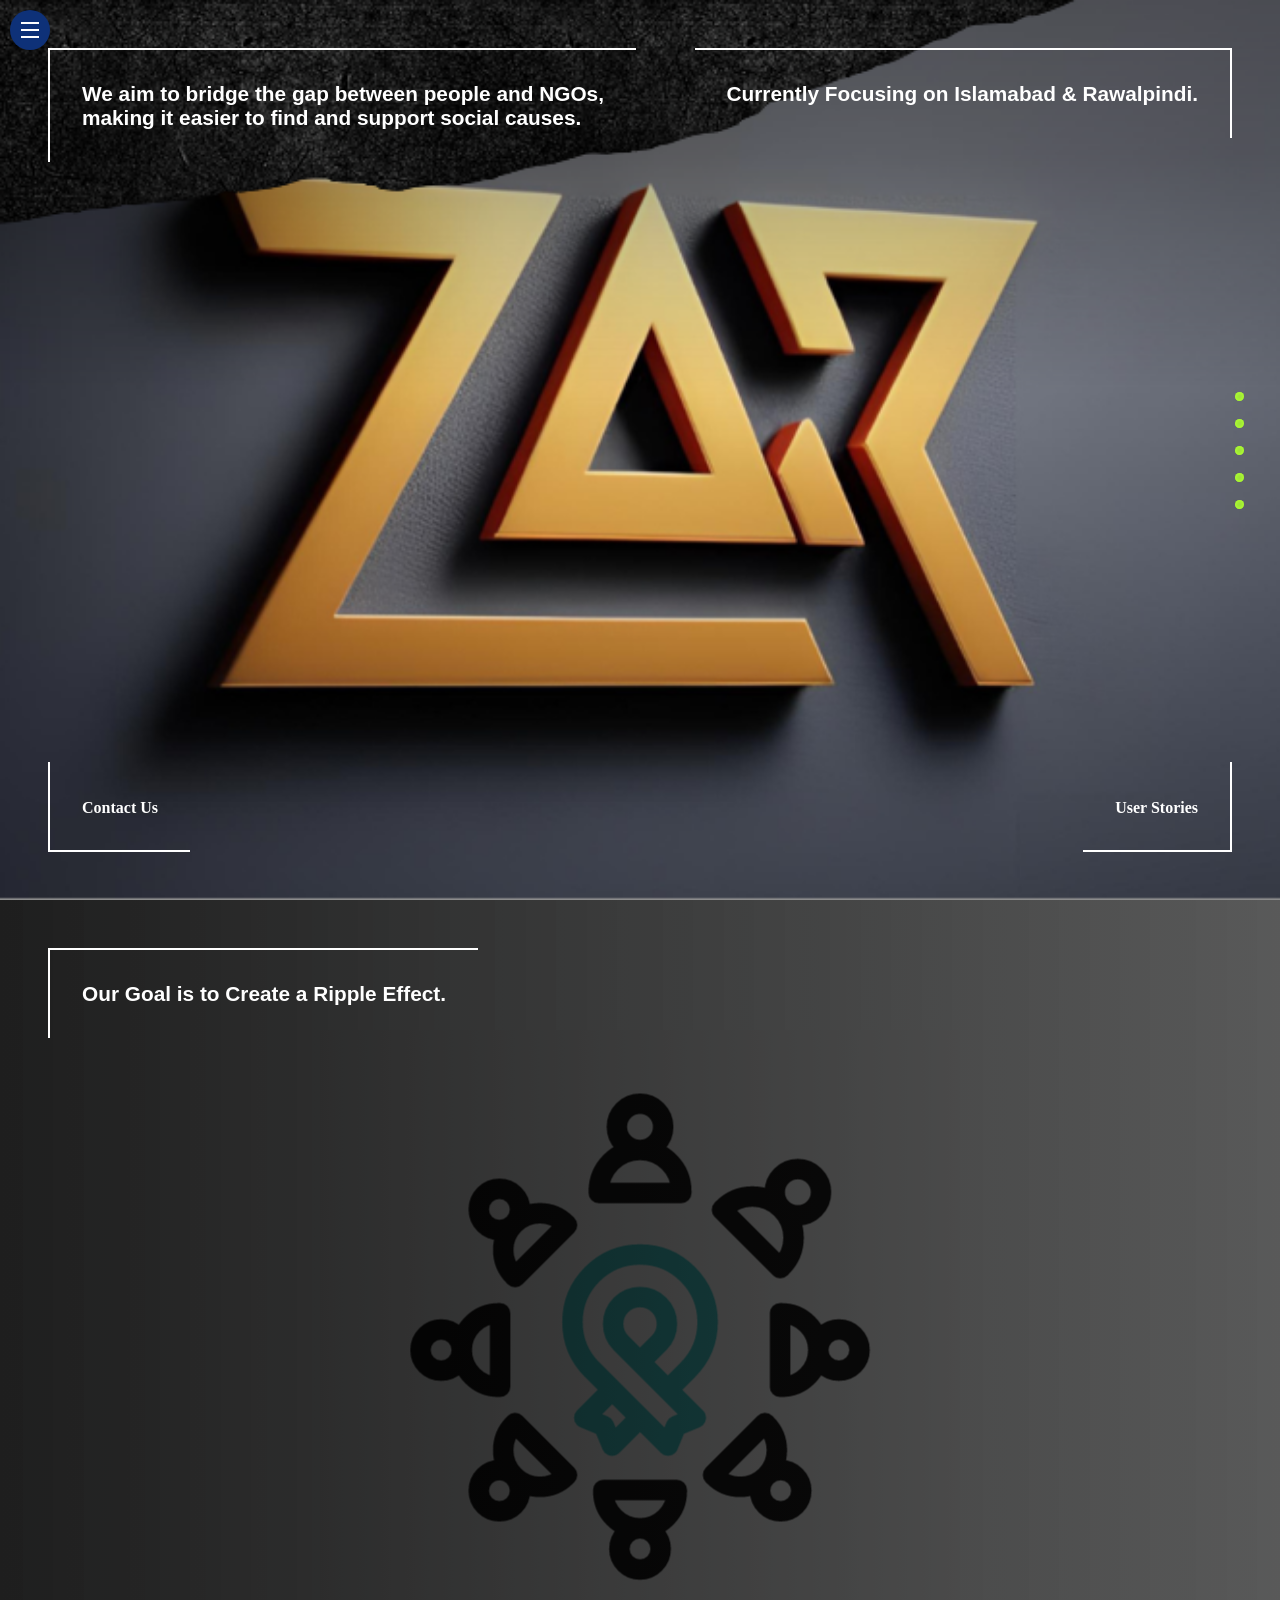
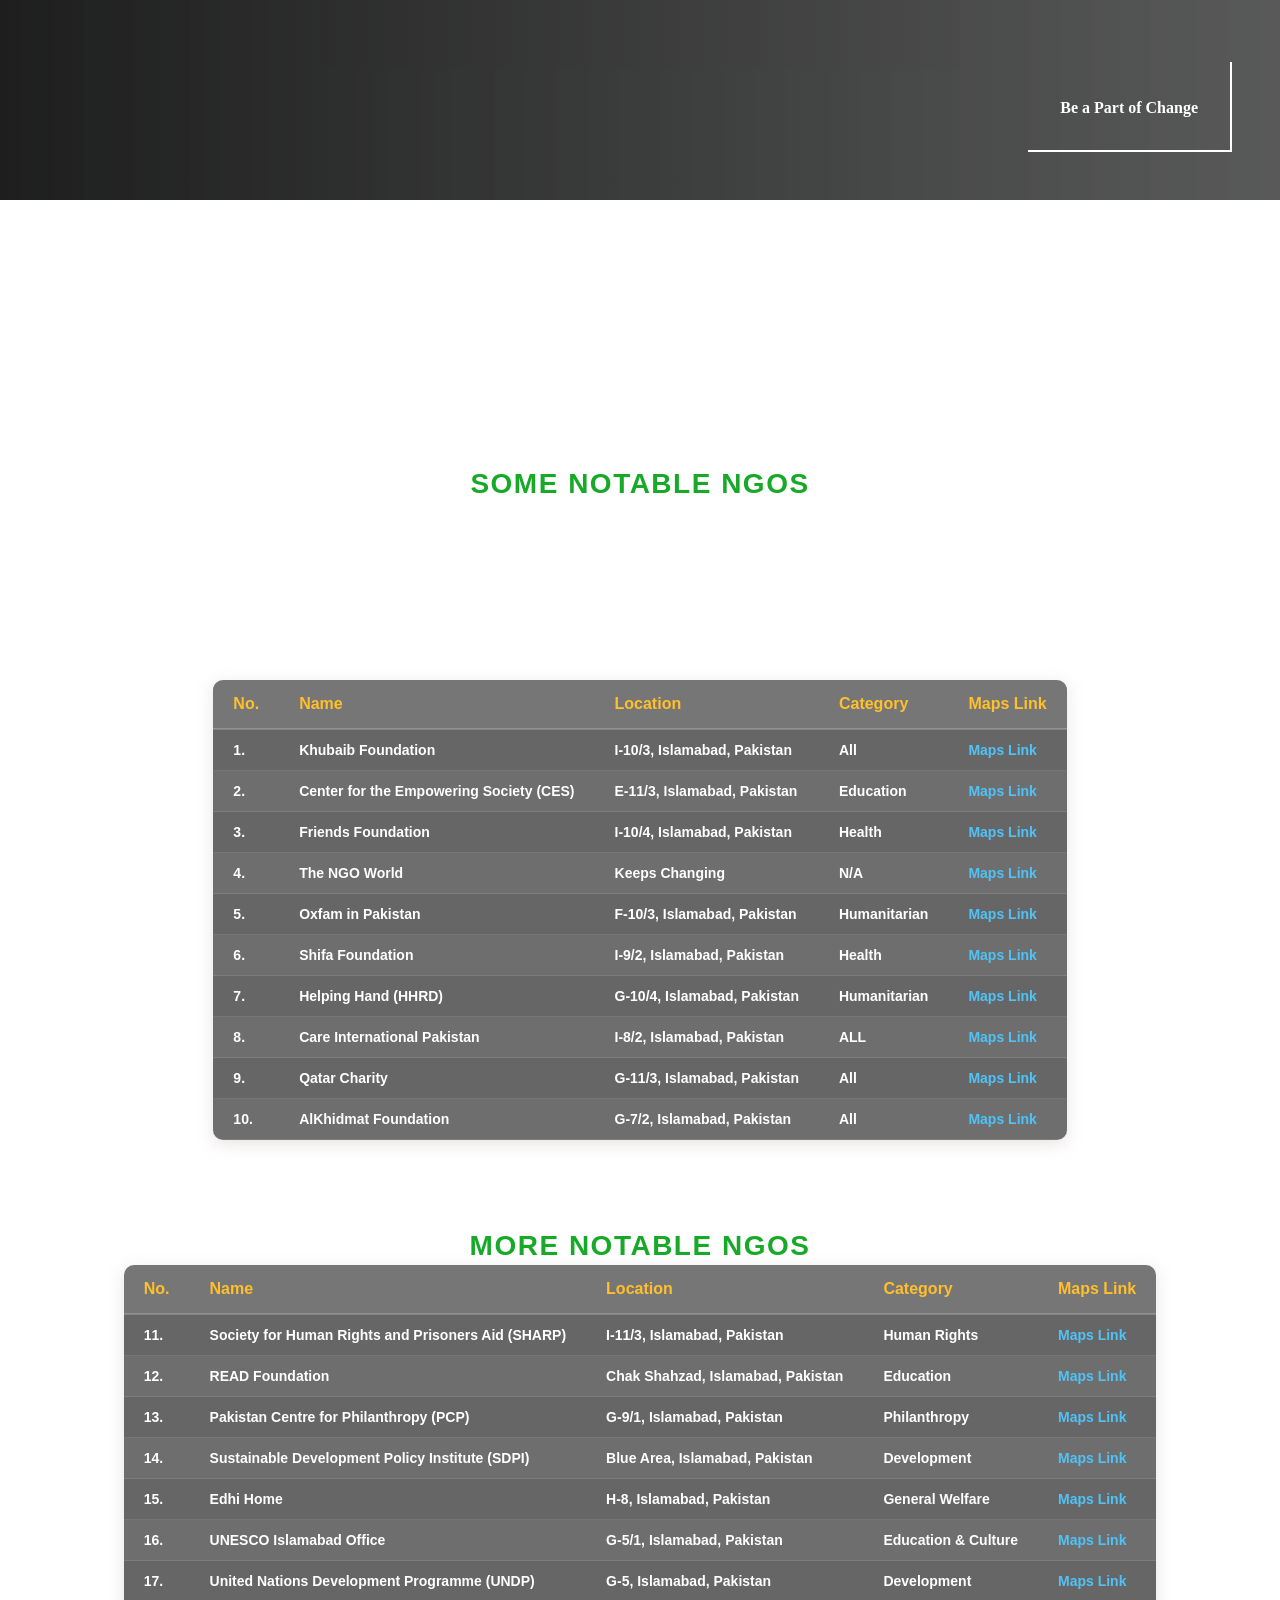
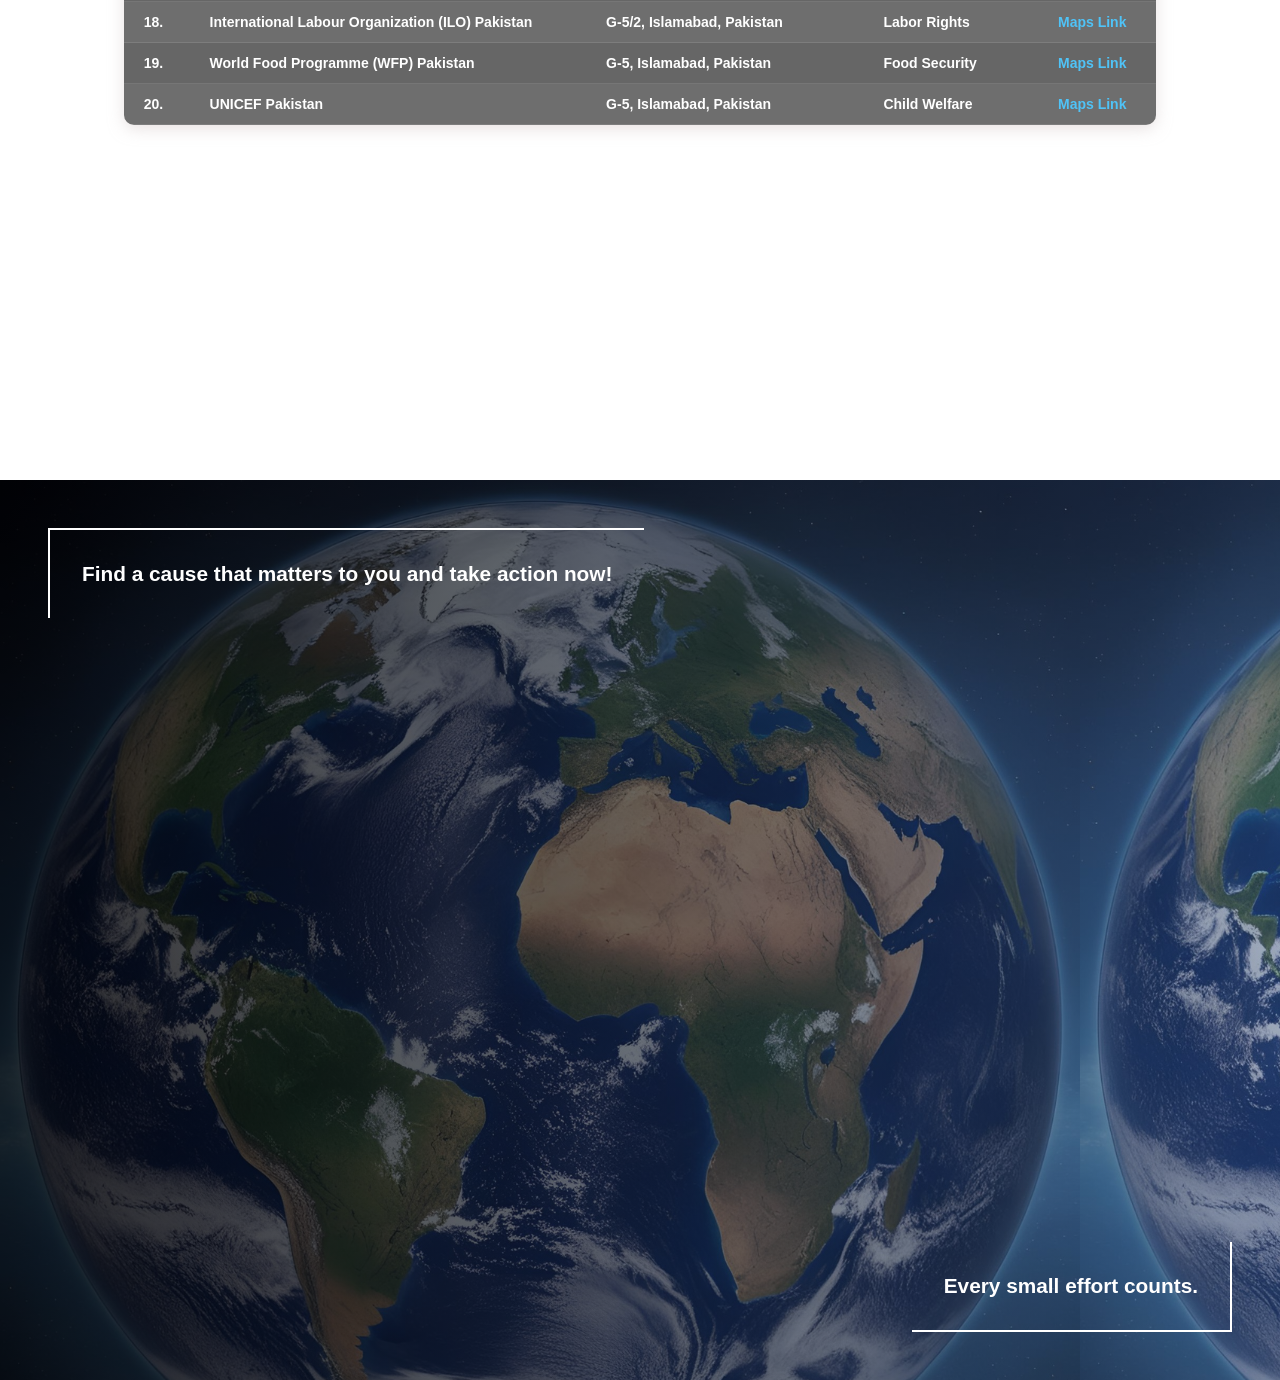
==== commit 9bd3b7e6: "fixed some issues with responsiveness + crafted <>" ====
--- a/about.html
+++ b/about.html
@@ -529,12 +529,9 @@
 
         .container-005{
             background: linear-gradient(to right, rgba(0, 0, 0, 0.8), rgba(51, 79, 113, 0.469)), url('./assets/earth.png');
-            /* background-image: url('./assets/earth.png'); */
-            /* background-position: center; */
-            /* background-repeat: no-repeat;  */
-        }
-
-        @media (width <= 1000px) {
+        }
+
+        @media (max-width: 1000px) {
             html {
                 font-size: 12px;
             }
@@ -543,22 +540,22 @@
             }
         }
 
-        @media (width <= 600px) and (orientation: portrait){
+        @media (max-width: 600px) and (orientation: portrait) {
             .container-001 {
                 .box-bottom-left,
                 .box-top-right {
-                display: none;
+                    display: none;
                 }
                 .box-bottom-right {
-                bottom: 5rem;
+                    bottom: 3rem;
                 }
             }
             .container {
-                background-attachment: scroll;
+                background-attachment: scroll !important;
             }
             .theIndex {
-                width: fit-content;
-                right: 1.5rem;
+                width: auto; /* zyada flexible */
+                right: 1rem;
             }
         }
 
@@ -599,17 +596,15 @@
 
     <!-- TABLE STYLING -->
     <style>
-        /* Center the table on the screen and add spacing */
         .container-002 {
             display: flex;
             flex-direction: column;
             align-items: center;
             justify-content: center;
             padding: 40px 20px;
-            background-color: transparent; /* Transparent background */
-        }
-
-        /* Heading styling */
+            background-color: transparent;
+        }
+    
         .table-heading {
             padding-top: 50px;
             margin: auto;
@@ -621,10 +616,17 @@
             text-transform: uppercase;
             letter-spacing: 1.5px;
         }
-
+    
+        .table-container {
+            width: 100%;
+            overflow-x: auto;
+            margin: 20px 0;
+        }
+    
         /* Table styling */
         table {
             width: auto;
+            min-width: 300px;
             margin: 0 auto;
             border-collapse: collapse;
             background-color: rgba(0, 0, 0, 0.6);
@@ -634,8 +636,7 @@
             border-radius: 10px;
             overflow: hidden;
         }
-
-        /* Table header styling */
+    
         th {
             background-color: rgba(255, 255, 255, 0.1);
             color: #ffc02c;
@@ -645,62 +646,78 @@
             font-size: 16px;
             border-bottom: 2px solid rgba(255, 255, 255, 0.2);
         }
-
-        /* Table row styling */
+    
         tr {
             border-bottom: 1px solid rgba(255, 255, 255, 0.1);
             transition: background-color 0.3s ease;
         }
-
-        /* Alternate row background for better readability */
+    
         tr:nth-child(even) {
             background-color: rgba(255, 255, 255, 0.05);
         }
-
-        /* Table cell styling */
+    
         td {
             padding: 12px 20px;
             text-align: left;
             font-size: 14px;
             font-weight: bold; 
         }
-
-        /* Hover effect for rows */
+    
         tr:hover {
-            background-color: rgba(255, 255, 255, 0.1); /* Slight highlight on hover */
-        }
-
-        /* Link styling */
+            background-color: rgba(255, 255, 255, 0.1);
+        }
+    
         a {
             color: #4fc3f7;
             text-decoration: none;
             transition: color 0.3s ease;
             font-weight: bold;
         }
-
+    
         a:hover {
             color: #03a9f4;
         }
-
+    
         @media (max-width: 768px) {
+            .table-heading {
+                font-size: 18px;
+                padding-top: 1rem;
+            }
+
+            .table-container {
+                width: 90%;
+            }
+
             table {
-                width: 90%;
-                margin: 20px auto;
+                width: 100%;
+                min-width: 250px;
+                font-size: 12px;
             }
 
             th, td {
-                padding: 10px 15px;
-            }
-
-            td:before {
-                content: attr(data-label);
-                position: absolute;
-                left: 10px;
-                width: 45%;
-                padding-right: 10px;
-                white-space: nowrap;
-                text-align: left;
-                font-weight: bold;
+                padding: 6px 10px;
+                font-size: 12px;
+            }
+        }
+
+        @media (max-width: 460px) {
+            .table-heading {
+                font-size: 14px;
+            }
+
+            .table-container {
+                width: 100%;
+            }
+
+            table {
+                width: 100%;
+                min-width: 200px;
+                font-size: 10px;
+            }
+
+            th, td {
+                padding: 5px 8px;
+                font-size: 10px;
             }
         }
     </style>
@@ -821,7 +838,7 @@
         <a href="#container-5" data-scroll-spy class="dot-4"></a>
     </aside>
     
-    <!-- About Page -->
+    <!-- FIRST PAGE -->
     <section id="about" data-scroll-spy class="container-001 container">
         <div class="box-top-left box">
             <h2>We aim to bridge the gap between people and NGOs, <br> making it easier to find and support social causes.</h2>
@@ -832,11 +849,11 @@
             </h2>
         </div>
         <div class="box-top-right box">
-            <h2>Currently operating in Islamabad - Rawalpindi.</h2>
+            <h2>Currently Focusing on Islamabad & Rawalpindi.</h2>
         </div>
         <div class="box-bottom-right box">
             <h2>
-                <a href="past.html" class="cta-button">Be a Part of Change</a>
+                <a href="past.html" class="cta-button">User Stories</a>
             </h2>
         </div>
 
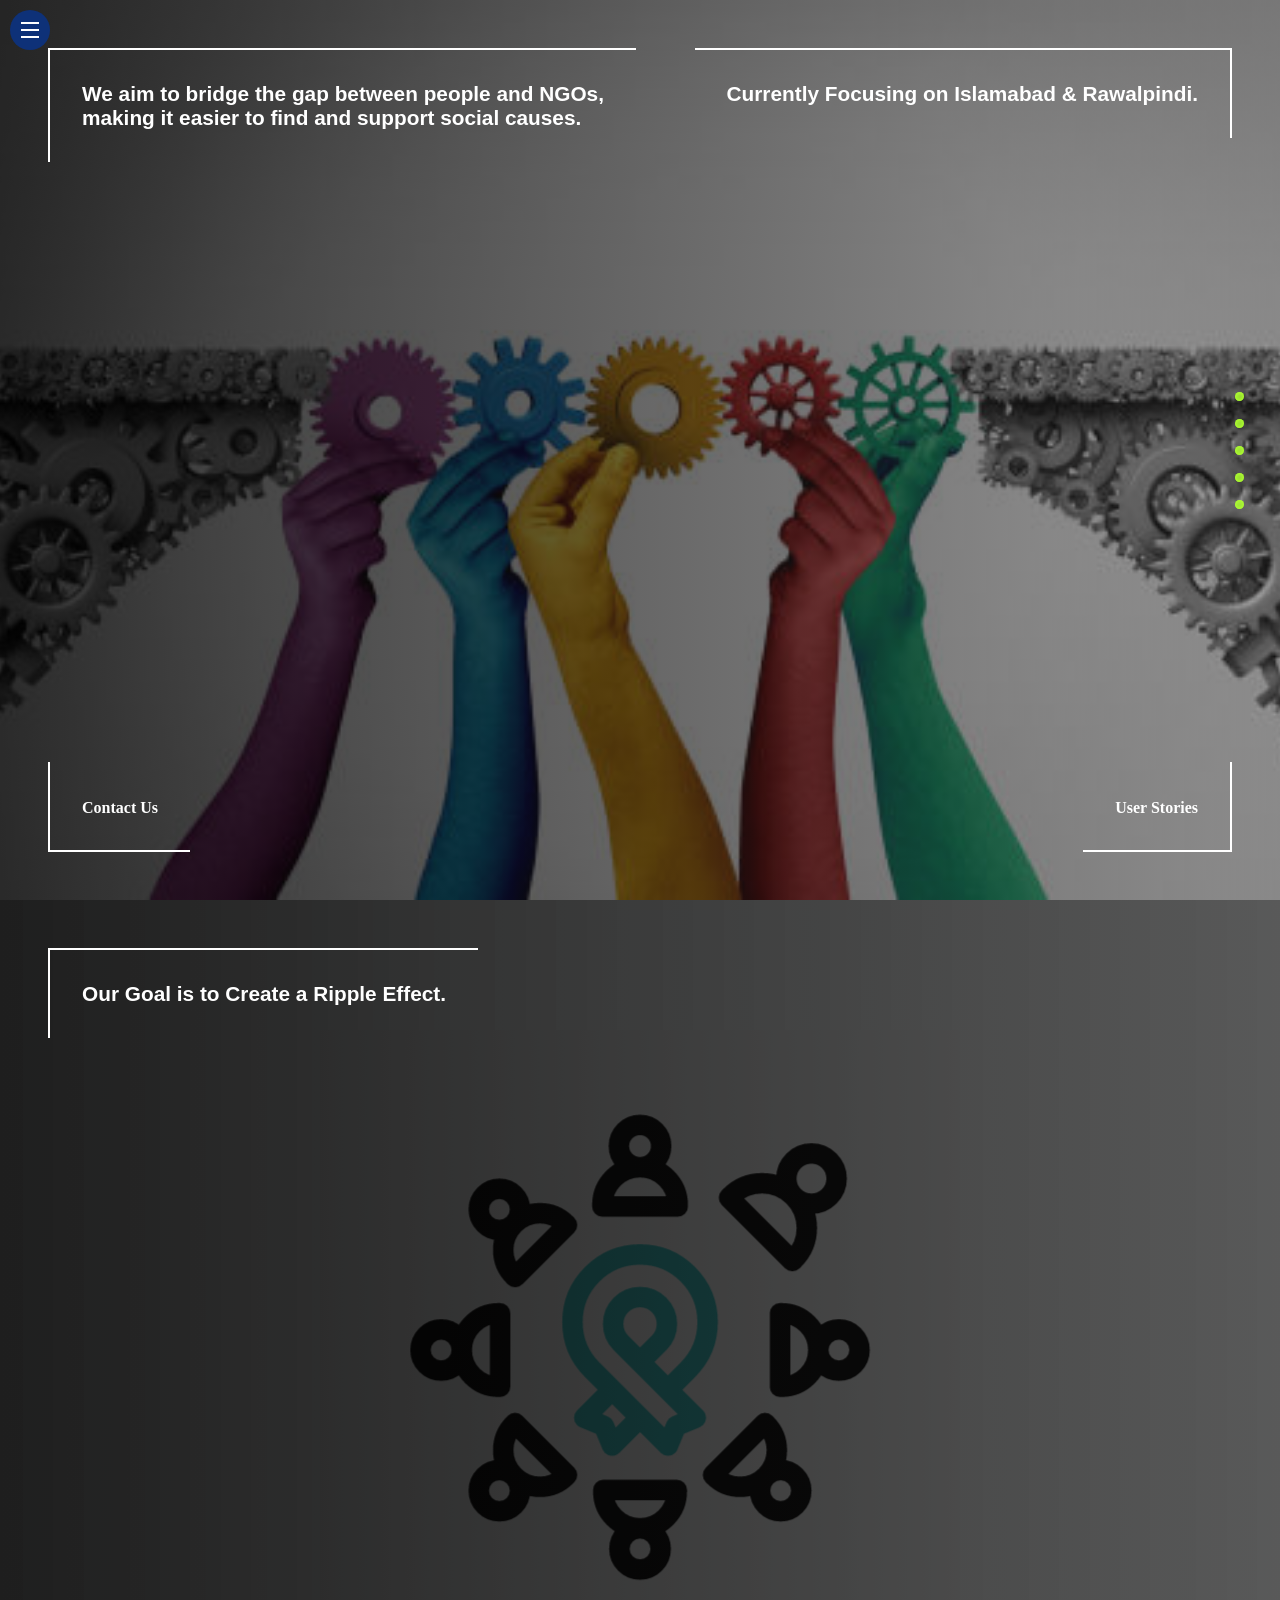
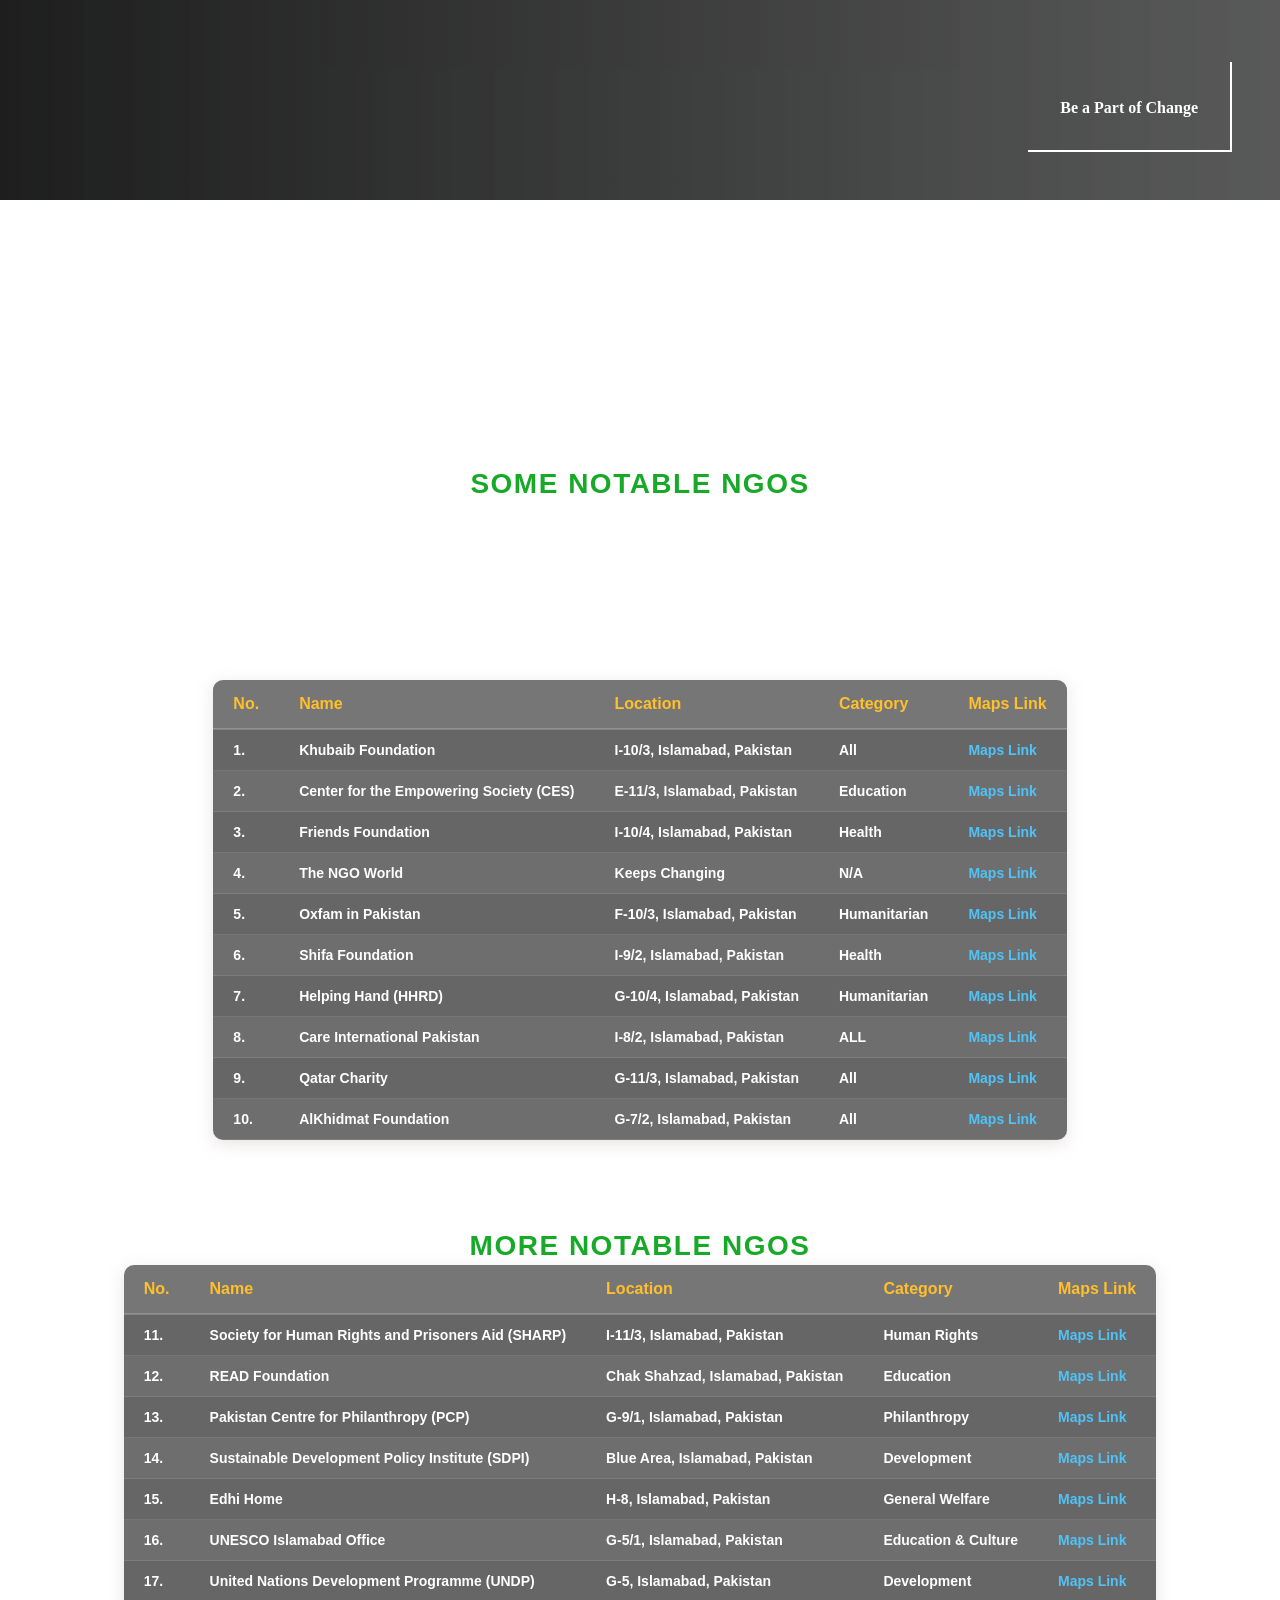
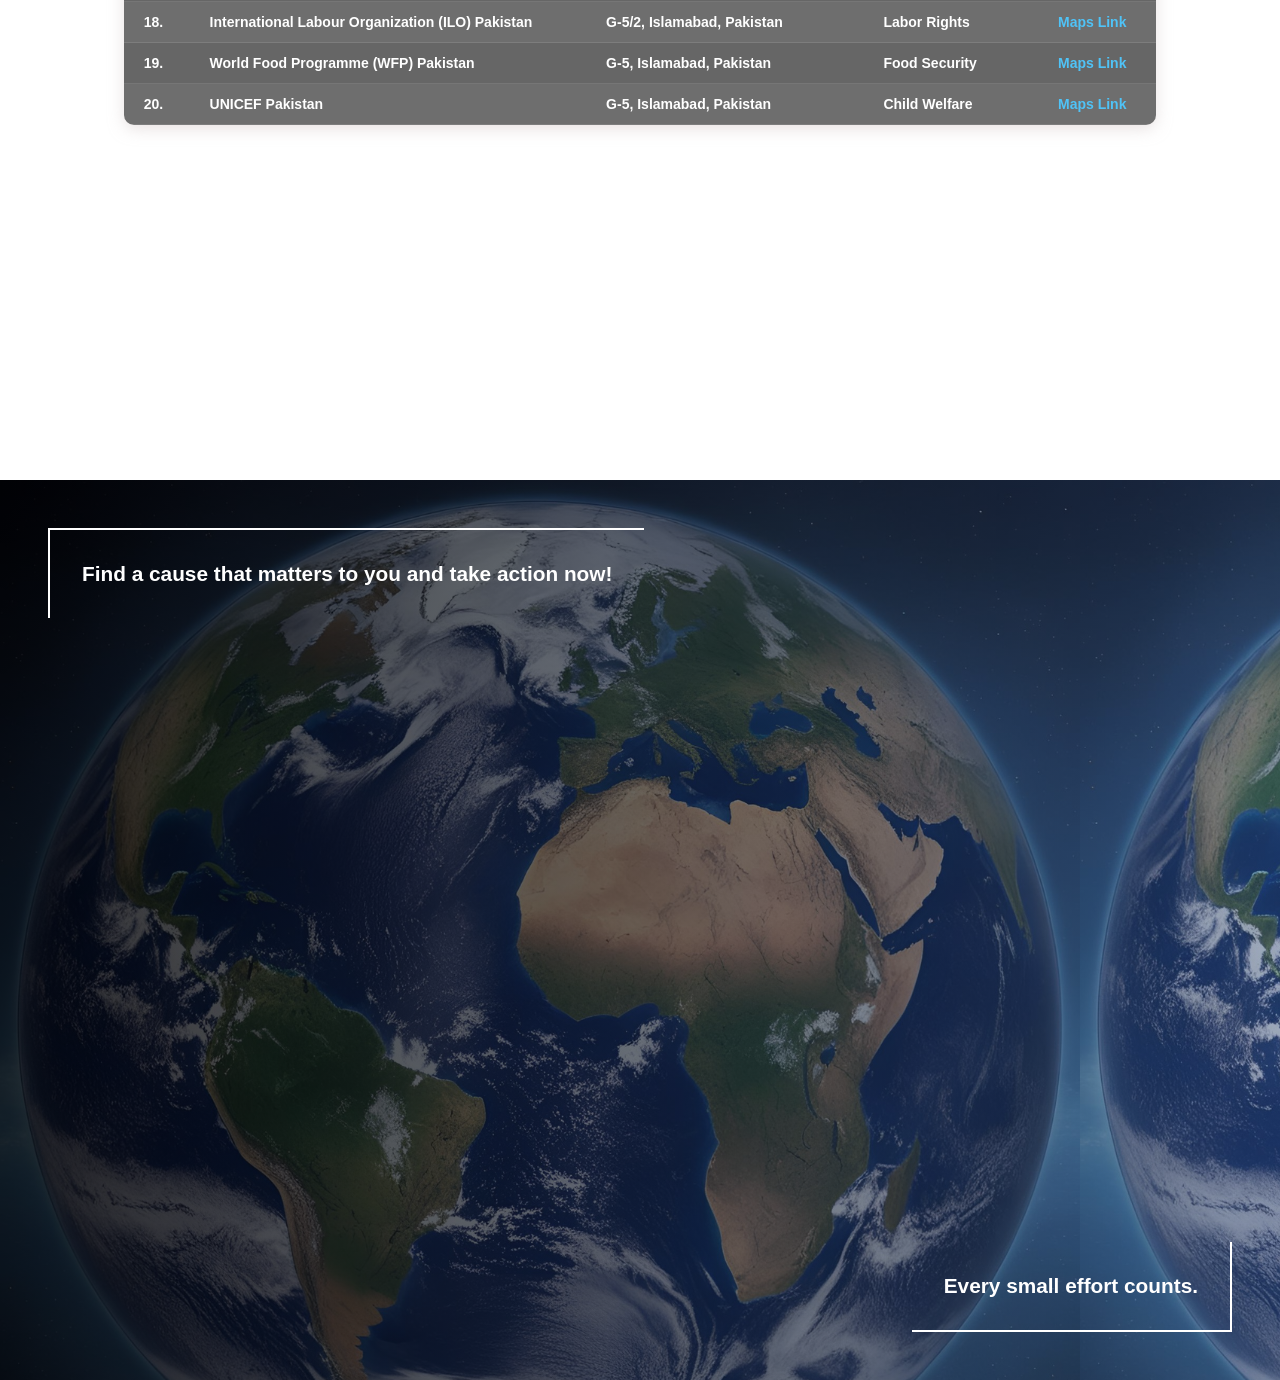
==== commit 05c274d7: "fixed some issues with about + and all set" ====
--- a/about.html
+++ b/about.html
@@ -254,7 +254,6 @@
         }
 
         .container-001 {
-            background-image: url('fotos/img4.avif');
             position: relative;
 
             .box {
@@ -319,7 +318,6 @@
         }
 
         .container-002 {
-            background-image: url('fotos/img4.avif');
             position: relative;
 
             .box {
@@ -384,7 +382,6 @@
         }
 
         .container-004 {
-            background-image: url('fotos/img4.avif');
             position: relative;
 
             .box {
@@ -440,7 +437,6 @@
         }
 
         .container-005 {
-            background-image: url('fotos/img4.avif');
             position: relative;
 
             .box {
@@ -497,7 +493,11 @@
         }
 
         .container-001 {
-            background-image: url('./assets/about-2.PNG');
+            background: linear-gradient(to right, rgba(0, 0, 0, 0.8), rgba(44, 43, 43, 0.469)), url('./assets/1st.jpg');
+            /* dont repeat image */
+            background-size: cover;
+            background-position: center;
+            background-repeat: no-repeat;
         }
 
         .container-002 {
